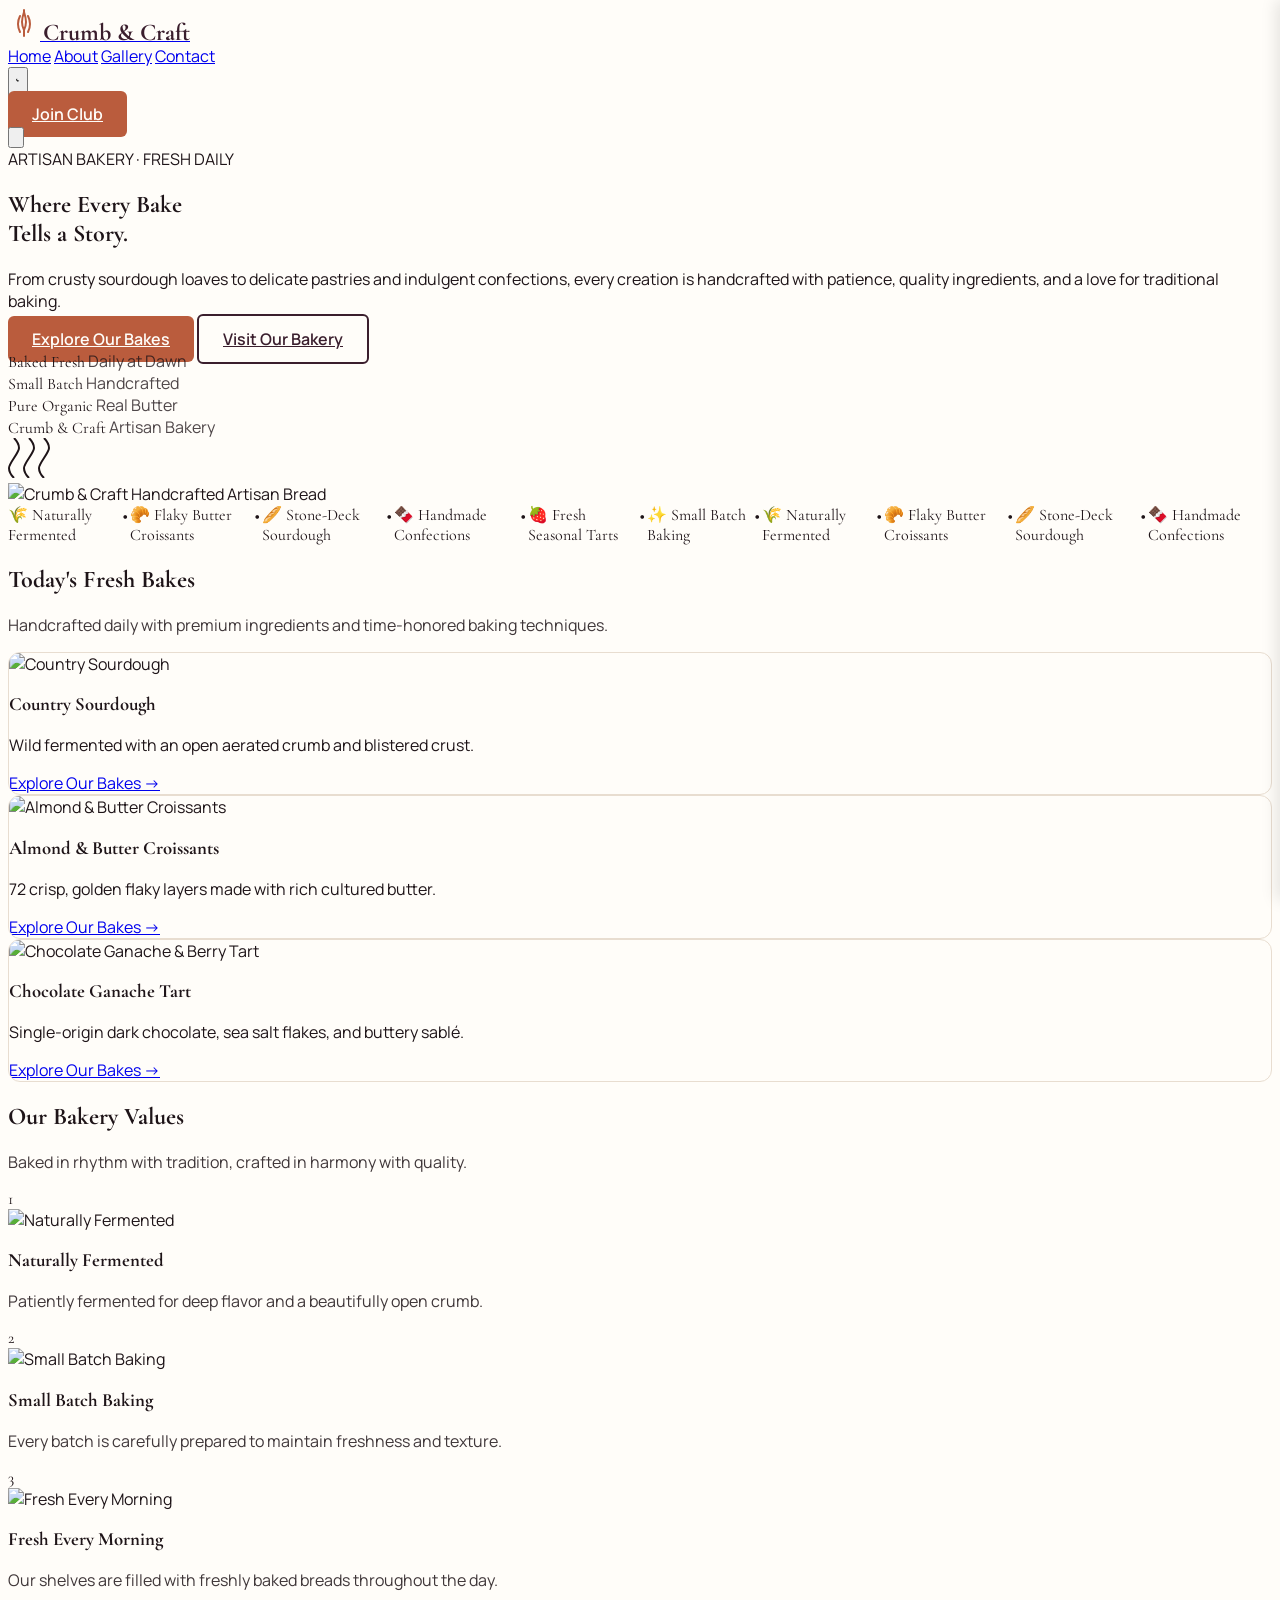
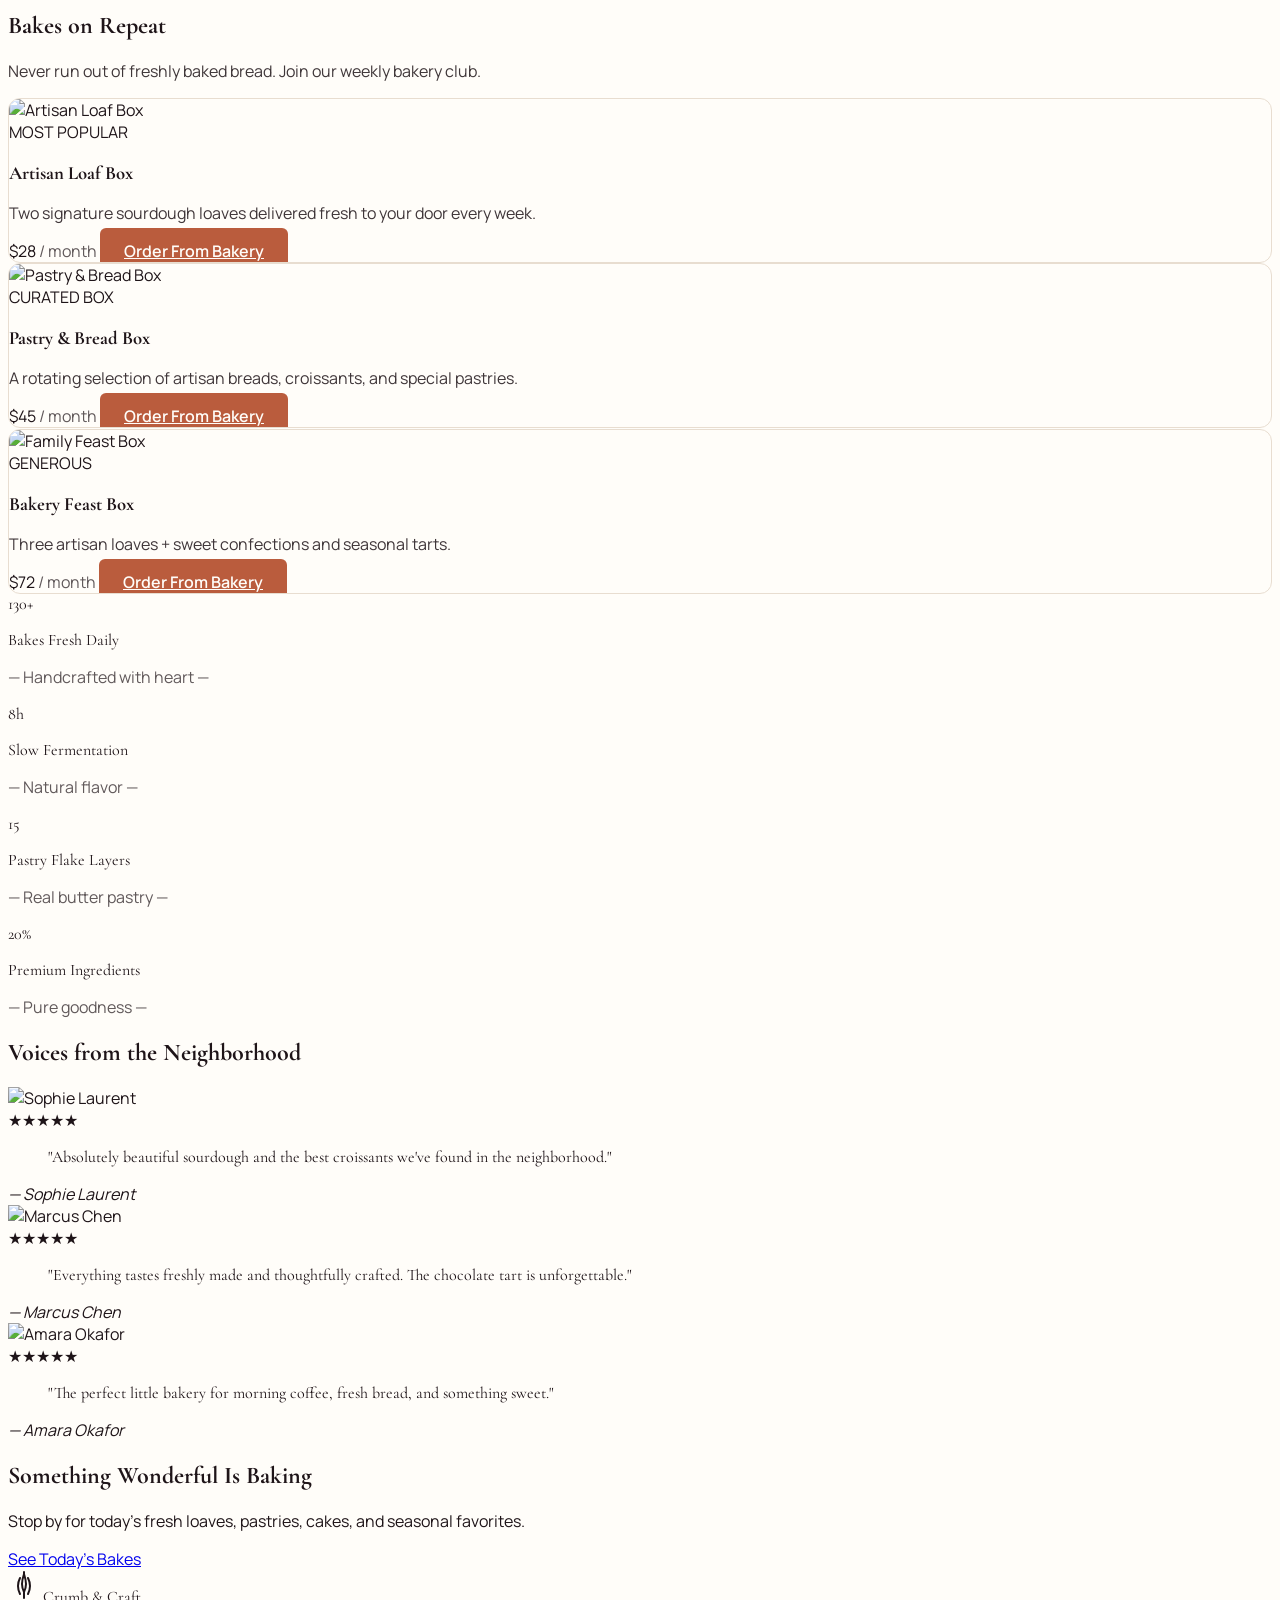
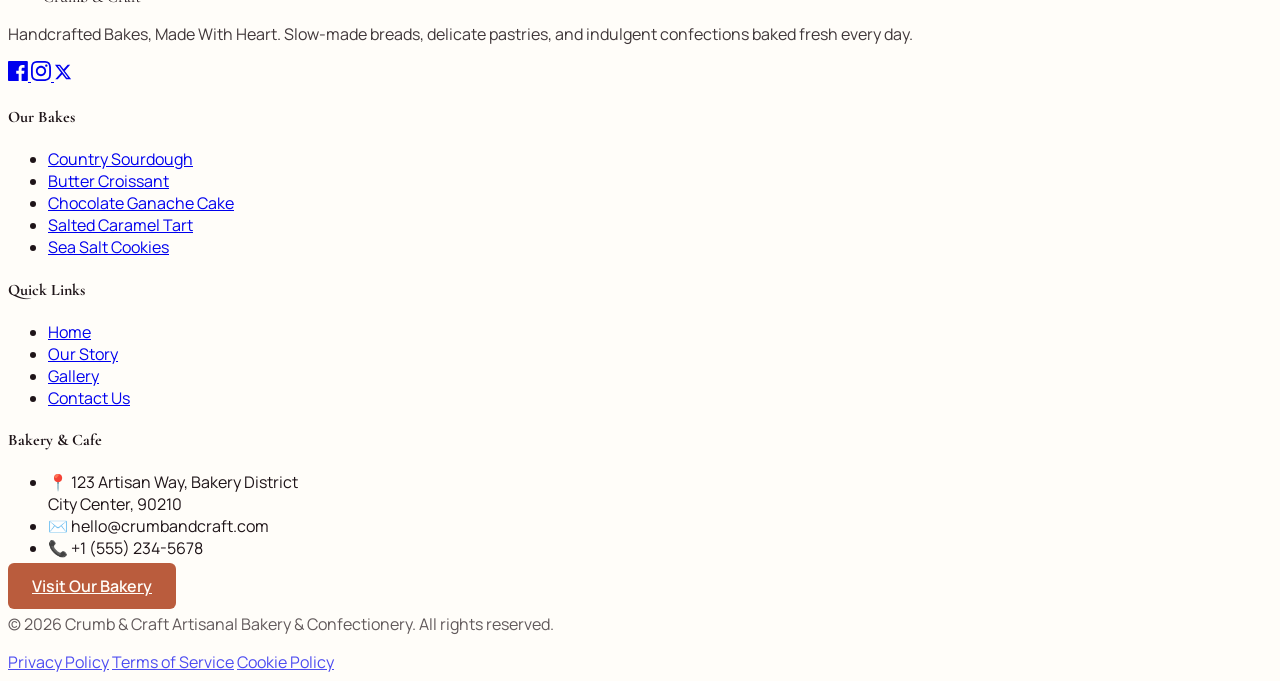
==== index.html @ 5e6619f3 "Initial commit: Crumb & Craft Artisanal Bakery website" ====
<!DOCTYPE html>
<html lang="en" dir="ltr" data-theme="light">

<head>
    <meta charset="UTF-8">
    <meta name="viewport" content="width=device-width, initial-scale=1.0, shrink-to-fit=no">
    <title>Crumb & Craft | Handcrafted Bakes, Made With Heart</title>
    <link rel="icon" type="image/svg+xml" href="assets/favicon.svg">
    <meta name="description"
        content="Crumb & Craft — Slow-made breads, delicate pastries, and indulgent confections baked fresh every day. Handcrafted with heart.">

    <!-- Tailwind CSS v3 -->
    <script src="https://cdn.tailwindcss.com"></script>
    <script>
        tailwind.config = {
            darkMode: 'class',
            theme: {
                extend: {
                    colors: {
                        primary: '#3A1E2D',
                        secondary: '#FFFDF9',
                        accent: '#BA5C3D',
                        'accent-gold': '#E8B958',
                        bordeaux: '#3A1E2D',
                        vanilla: '#F8F2E8',
                        espresso: '#1E1418',
                        warmwhite: '#FFFDF9',
                        'dark-bg': '#140B10',
                        'dark-surface': '#22131C',
                        'dark-border': '#3D2434',
                    },
                    fontFamily: {
                        playfair: ['Cormorant Garamond', 'serif'],
                        cormorant: ['Cormorant Garamond', 'serif'],
                        dm: ['Manrope', 'sans-serif'],
                        manrope: ['Manrope', 'sans-serif'],
                    },
                }
            }
        }
    </script>

    <!-- Project Styles -->
    <!-- SEO & Schema -->
    <script type="application/ld+json">
    {
      "@context": "https://schema.org",
      "@type": "Bakery",
      "name": "Crumb & Craft Artisanal Bakery & Confectionery",
      "image": "https://images.unsplash.com/photo-1509440159596-0249088772ff?w=1200",
      "@id": "https://crumbandcraft.bake",
      "url": "https://crumbandcraft.bake",
      "telephone": "+1 555 234 5678",
      "address": {
        "@type": "PostalAddress",
        "streetAddress": "123 Artisan Way",
        "addressLocality": "Bakery District",
        "postalCode": "90210",
        "addressCountry": "US"
      },
      "openingHoursSpecification": {
        "@type": "OpeningHoursSpecification",
        "dayOfWeek": [
          "Monday",
          "Tuesday",
          "Wednesday",
          "Thursday",
          "Friday",
          "Saturday",
          "Sunday"
        ],
        "opens": "06:30",
        "closes": "17:00"
      }
    }
    </script>
    <link rel="stylesheet" href="assets/css/style.css">
    <link rel="stylesheet" href="assets/css/dark-mode.css">

    <style type="text/tailwindcss">
        @layer utilities {
            .text-balance { text-wrap: balance; }
        }
    </style>
</head>

<body class="bg-secondary text-primary transition-colors duration-300">
    <div class="linen-texture fixed inset-0 z-[-1] opacity-10"></div>

    <!-- Header -->
    <header
        class="sticky top-0 z-[100] bg-secondary/80 dark:bg-dark-bg/80 backdrop-blur-md border-b border-border-light dark:border-dark-border h-[64px] md:h-[72px] flex items-center px-4 md:px-8">
        <div class="container mx-auto flex items-center justify-between w-full">
            <!-- Logo -->
            <a href="index.html" class="flex items-center gap-2">
                <svg width="32" height="32" viewBox="0 0 32 32" fill="none" xmlns="http://www.w3.org/2000/svg"
                    class="text-accent">
                    <path
                        d="M16 4C16 4 14 10 14 14C14 18 16 22 16 22M16 4C16 4 18 10 18 14C18 18 16 22 16 22M16 4V2M16 22V28M12 8C12 8 10 12 10 16C10 20 12 24 12 24M20 8C20 8 22 12 22 16C22 20 20 24 20 24"
                        stroke="currentColor" stroke-width="2" stroke-linecap="round" />
                </svg>
                <span class="font-playfair text-xl md:text-2xl font-bold">Crumb & Craft</span>
            </a>

            <!-- Desktop Nav -->
            <nav class="hidden xl:flex items-center gap-6">
                <a href="index.html" class="nav-link-underline font-medium text-accent">Home</a>
                <a href="about.html"
                    class="nav-link-underline font-medium hover:text-accent transition-colors">About</a>
                <a href="gallery.html"
                    class="nav-link-underline font-medium hover:text-accent transition-colors">Gallery</a>
                <a href="contact.html"
                    class="nav-link-underline font-medium hover:text-accent transition-colors">Contact</a>
            </nav>

            <!-- Actions -->
            <div class="flex items-center gap-3 md:gap-4">
                <button id="theme-toggle"
                    class="p-2 bg-transparent hover:bg-black/5 dark:hover:bg-white/5 rounded-full transition-colors theme-toggle"
                    aria-label="Toggle Theme">
                    <svg id="theme-moon" class="w-6 h-6 hidden dark:block text-accent-gold" fill="currentColor"
                        viewBox="0 0 20 20">
                        <path d="M17.293 13.293A8 8 0 016.707 2.707a8.001 8.001 0 1010.586 10.586z"></path>
                    </svg>
                    <svg id="theme-sun" class="w-6 h-6 block dark:hidden text-accent-gold" fill="currentColor"
                        viewBox="0 0 20 20">
                        <path
                            d="M10 2a1 1 0 011 1v1a1 1 0 11-2 0V3a1 1 0 011-1zm4 8a4 4 0 11-8 0 4 4 0 018 0zm-.464 4.95l.707.707a1 1 0 001.414-1.414l-.707-.707a1 1 0 00-1.414 1.414zm2.12-10.607a1 1 0 010 1.414l-.707.707a1 1 0 01-1.414-1.414l.707-.707a1 1 0 011.414 0zM17 11a1 1 0 100-2h-1a1 1 0 100 2h1zm-7 4a1 1 0 011 1v1a1 1 0 11-2 0v-1a1 1 0 011-1zM5.05 6.464A1 1 0 106.464 5.05l-.707-.707a1 1 0 00-1.414 1.414l.707.707zm1.414 8.486l-.707.707a1 1 0 01-1.414-1.414l.707-.707a1 1 0 011.414 1.414zM4 11a1 1 0 100-2H3a1 1 0 000 2h1z"
                            fill-rule="evenodd" clip-rule="evenodd"></path>
                    </svg>
                </button>

                <div class="hidden xl:flex items-center gap-3">
                    <a href="contact.html" class="btn-primary py-2 px-4 text-sm">Join Club</a>
                </div>

                <!-- Hamburger -->
                <button id="hamburger-btn"
                    class="xl:hidden p-2 flex items-center justify-center w-[40px] h-[40px] relative transition-colors"
                    aria-label="Menu" aria-expanded="false">
                    <span class="navbar-toggler-icon pointer-events-none">
                        <svg class="w-6 h-6" fill="none" stroke="currentColor" viewBox="0 0 24 24"
                            xmlns="http://www.w3.org/2000/svg">
                            <path stroke-linecap="round" stroke-linejoin="round" stroke-width="2"
                                d="M4 6h16M4 12h16M4 18h16"></path>
                        </svg>
                    </span>
                </button>
            </div>
        </div>
    </header>

    <!-- Mobile Sidebar -->
    <div id="sidebar-overlay" class="sidebar-overlay bg-black/60 backdrop-blur-sm"></div>
    <aside id="sidebar-nav" class="sidebar-nav flex flex-col pt-6 px-6" role="dialog" aria-modal="true"
        aria-label="Navigation Menu">
        <div class="flex items-center justify-between mb-8">
            <span class="font-playfair text-xl font-bold">Menu</span>
            <div class="flex items-center gap-2">
                <button
                    class="p-2 bg-transparent hover:bg-black/5 dark:hover:bg-white/5 rounded-full transition-colors theme-toggle"
                    aria-label="Toggle Theme">
                    <svg class="w-6 h-6 hidden dark:block text-accent-gold" fill="currentColor" viewBox="0 0 20 20">
                        <path d="M17.293 13.293A8 8 0 016.707 2.707a8.001 8.001 0 1010.586 10.586z"></path>
                    </svg>
                    <svg class="w-6 h-6 block dark:hidden text-accent-gold" fill="currentColor" viewBox="0 0 20 20">
                        <path
                            d="M10 2a1 1 0 011 1v1a1 1 0 11-2 0V3a1 1 0 011-1zm4 8a4 4 0 11-8 0 4 4 0 018 0zm-.464 4.95l.707.707a1 1 0 001.414-1.414l-.707-.707a1 1 0 00-1.414 1.414zm2.12-10.607a1 1 0 010 1.414l-.707.707a1 1 0 01-1.414-1.414l.707-.707a1 1 0 011.414 0zM17 11a1 1 0 100-2h-1a1 1 0 100 2h1zm-7 4a1 1 0 011 1v1a1 1 0 11-2 0v-1a1 1 0 011-1zM5.05 6.464A1 1 0 106.464 5.05l-.707-.707a1 1 0 00-1.414 1.414l.707.707zm1.414 8.486l-.707.707a1 1 0 01-1.414-1.414l.707-.707a1 1 0 011.414 1.414zM4 11a1 1 0 100-2H3a1 1 0 000 2h1z"
                            fill-rule="evenodd" clip-rule="evenodd"></path>
                    </svg>
                </button>
                <button id="sidebar-close" class="p-2 hover:bg-black/5 rounded-full dark:text-white"
                    aria-label="Close Menu">
                    <svg class="w-6 h-6" fill="none" stroke="currentColor" viewBox="0 0 24 24">
                        <path stroke-linecap="round" stroke-linejoin="round" stroke-width="2" d="M6 18L18 6M6 6l12 12">
                        </path>
                    </svg>
                </button>
            </div>
        </div>
        <nav class="flex flex-col gap-4 text-lg font-medium">
            <a href="index.html" class="py-3 border-b border-border-light dark:border-dark-border text-accent">Home</a>
            <a href="about.html" class="py-3 border-b border-border-light dark:border-dark-border">About</a>
            <a href="gallery.html" class="py-3 border-b border-border-light dark:border-dark-border">Gallery</a>
            <a href="contact.html" class="py-3 border-b border-border-light dark:border-dark-border">Contact</a>
            <div class="mt-6 flex flex-col gap-4">
                <a href="contact.html" class="btn-primary text-center">Join Club</a>
            </div>
        </nav>
        <div class="mt-auto pb-8 flex justify-center gap-6 opacity-60">
            <span class="w-6 h-6">FB</span>
            <span class="w-6 h-6">IG</span>
            <span class="w-6 h-6">TW</span>
        </div>
    </aside>

    <main>
        <!-- Hero Section -->
        <section
            class="min-h-[calc(100vh-72px)] flex items-center pt-6 pb-12 md:pt-10 md:pb-20 px-6 md:px-12 overflow-hidden bg-secondary dark:bg-dark-bg relative">
            <div class="container mx-auto grid grid-cols-1 xl:grid-cols-2 gap-12 items-center">
                <!-- Hero Content -->
                <div class="animate-heroReveal">
                    <div
                        class="inline-flex items-center gap-2 px-3 py-1 rounded-full bg-accent/10 text-accent font-semibold text-sm mb-6">
                        <span class="relative flex h-2 w-2">
                            <span
                                class="animate-ping absolute inline-flex h-full w-full rounded-full bg-accent opacity-75"></span>
                            <span class="relative inline-flex rounded-full h-2 w-2 bg-accent"></span>
                        </span>
                        ARTISAN BAKERY · FRESH DAILY
                    </div>
                    <h1 class="font-playfair text-5xl md:text-7xl lg:text-8xl font-bold leading-tight mb-6">
                        <span class="animate-doughRise" style="animation-delay: 0.2s;">
                            <span>Where</span>
                        </span>
                        <span class="animate-doughRise" style="animation-delay: 0.4s;">
                            <span>Every</span>
                        </span>
                        <span class="animate-doughRise" style="animation-delay: 0.5s;">
                            <span>Bake</span>
                        </span>
                        <br>
                        <span class="animate-doughRise" style="animation-delay: 0.6s;">
                            <span class="text-accent italic glow-warmth">Tells</span>
                        </span>
                        <span class="animate-doughRise" style="animation-delay: 0.7s;">
                            <span class="text-accent italic glow-warmth">a</span>
                        </span>
                        <span class="animate-doughRise" style="animation-delay: 0.8s;">
                            <span class="text-accent italic glow-warmth">Story.</span>
                        </span>
                    </h1>
                    <p class="text-lg md:text-xl max-w-lg mb-10 opacity-80 leading-relaxed text-balance">
                        From crusty sourdough loaves to delicate pastries and indulgent confections, every creation is handcrafted with patience, quality ingredients, and a love for traditional baking.
                    </p>
                    <div class="flex flex-col sm:flex-row gap-4">
                        <a href="gallery.html"
                            class="btn-primary text-lg px-8 py-4 text-white hover:text-white">Explore Our Bakes</a>
                        <a href="contact.html" class="btn-secondary text-lg px-8 py-4">Visit Our Bakery</a>
                    </div>
                    <!-- Trust Badges -->
                    <div
                        class="grid grid-cols-2 sm:grid-cols-4 gap-y-8 gap-x-4 mt-12 pt-8 border-t border-border-light dark:border-dark-border">
                        <div class="flex flex-col text-center sm:text-left">
                            <span class="font-playfair text-xl font-bold">Baked Fresh</span>
                            <span class="text-[10px] sm:text-xs opacity-60 uppercase font-bold tracking-widest">Daily at Dawn</span>
                        </div>
                        <div class="flex flex-col text-center sm:text-left">
                            <span class="font-playfair text-xl font-bold">Small Batch</span>
                            <span class="text-[10px] sm:text-xs opacity-60 uppercase font-bold tracking-widest">Handcrafted</span>
                        </div>
                        <div class="flex flex-col text-center sm:text-left">
                            <span class="font-playfair text-xl font-bold">Pure Organic</span>
                            <span class="text-[10px] sm:text-xs opacity-60 uppercase font-bold tracking-widest">Real Butter</span>
                        </div>
                        <div class="flex flex-col text-center sm:text-left">
                            <span class="font-playfair text-xl font-bold">Crumb & Craft</span>
                            <span class="text-[10px] sm:text-xs opacity-60 uppercase font-bold tracking-widest">Artisan Bakery</span>
                        </div>
                    </div>
                </div>

                <!-- Hero Visual -->
                <div class="relative flex justify-center xl:justify-end animate-heroReveal"
                    style="animation-delay: 0.3s;">
                    <div class="absolute inset-0 bg-accent/10 blur-[100px] rounded-full scale-75 animate-pulse"></div>
                    <div class="relative z-10 w-full max-w-[500px] animate-breadRise">
                        <!-- Steam Animation -->
                        <div class="absolute -top-12 left-1/2 -translate-x-1/2 flex gap-4 text-accent">
                            <svg class="animate-steamRise opacity-0" width="12" height="40"
                                style="animation-delay: 0s;">
                                <path d="M6 40C6 40 1 35 1 30C1 25 11 15 11 10C11 5 6 0 6 0" stroke="currentColor"
                                    stroke-width="2" fill="none" />
                            </svg>
                            <svg class="animate-steamRise opacity-0" width="12" height="40"
                                style="animation-delay: 1.2s;">
                                <path d="M6 40C6 40 1 35 1 30C1 25 11 15 11 10C11 5 6 0 6 0" stroke="currentColor"
                                    stroke-width="2" fill="none" />
                            </svg>
                            <svg class="animate-steamRise opacity-0" width="12" height="40"
                                style="animation-delay: 2.4s;">
                                <path d="M6 40C6 40 1 35 1 30C1 25 11 15 11 10C11 5 6 0 6 0" stroke="currentColor"
                                    stroke-width="2" fill="none" />
                            </svg>
                        </div>
                        <img src="https://images.unsplash.com/photo-1509440159596-0249088772ff?w=800&q=80"
                            alt="Crumb & Craft Handcrafted Artisan Bread"
                            class="rounded-2xl shadow-2xl w-full h-[500px] object-cover border-8 border-white dark:border-dark-surface">
                        <!-- Flour Particles -->
                        <div class="absolute inset-0 pointer-events-none overflow-hidden">
                            <div class="animate-flourDust absolute top-10 left-10 w-1 h-1 bg-white rounded-full"></div>
                            <div class="animate-flourDust absolute top-40 right-10 w-1 h-1 bg-white rounded-full"
                                style="animation-delay: 0.5s;"></div>
                            <div class="animate-flourDust absolute bottom-20 left-20 w-1 h-1 bg-white rounded-full"
                                style="animation-delay: 1.2s;"></div>
                            <div class="animate-flourDust absolute top-1/2 left-1/2 w-1 h-1 bg-white rounded-full"
                                style="animation-delay: 2s;"></div>
                        </div>
                    </div>
                </div>
            </div>
        </section>

        <!-- Section 1 — FRESHNESS BAR -->
        <section class="bg-primary py-8 overflow-hidden relative">
            <div class="animate-marquee whitespace-nowrap flex items-center gap-12">
                <span class="text-secondary text-2xl font-playfair font-bold flex items-center gap-3 italic">🌾
                    Naturally Fermented</span>
                <span class="text-secondary/40 text-2xl">•</span>
                <span class="text-secondary text-2xl font-playfair font-bold flex items-center gap-3 italic">🥐
                    Flaky Butter Croissants</span>
                <span class="text-secondary/40 text-2xl">•</span>
                <span class="text-secondary text-2xl font-playfair font-bold flex items-center gap-3 italic">🥖
                    Stone-Deck Sourdough</span>
                <span class="text-secondary/40 text-2xl">•</span>
                <span class="text-secondary text-2xl font-playfair font-bold flex items-center gap-3 italic">🍫
                    Handmade Confections</span>
                <span class="text-secondary/40 text-2xl">•</span>
                <span class="text-secondary text-2xl font-playfair font-bold flex items-center gap-3 italic">🍓
                    Fresh Seasonal Tarts</span>
                <span class="text-secondary/40 text-2xl">•</span>
                <span class="text-secondary text-2xl font-playfair font-bold flex items-center gap-3 italic">✨
                    Small Batch Baking</span>
                <!-- Repeat for seamless loop -->
                <span class="text-secondary/40 text-2xl">•</span>
                <span class="text-secondary text-2xl font-playfair font-bold flex items-center gap-3 italic">🌾
                    Naturally Fermented</span>
                <span class="text-secondary/40 text-2xl">•</span>
                <span class="text-secondary text-2xl font-playfair font-bold flex items-center gap-3 italic">🥐
                    Flaky Butter Croissants</span>
                <span class="text-secondary/40 text-2xl">•</span>
                <span class="text-secondary text-2xl font-playfair font-bold flex items-center gap-3 italic">🥖
                    Stone-Deck Sourdough</span>
                <span class="text-secondary/40 text-2xl">•</span>
                <span class="text-secondary text-2xl font-playfair font-bold flex items-center gap-3 italic">🍫
                    Handmade Confections</span>
            </div>
        </section>

        <!-- Section 2 — TODAY'S BAKE -->
        <section class="py-24 px-6 md:px-12 bg-secondary dark:bg-dark-bg">
            <div class="container mx-auto">
                <div class="text-center mb-16 scroll-reveal">
                    <h2 class="font-playfair text-4xl md:text-5xl lg:text-6xl font-bold mb-4">Today's <span
                            class="text-accent italic">Fresh Bakes</span></h2>
                    <p class="max-w-2xl mx-auto opacity-70">Handcrafted daily with premium ingredients and time-honored baking techniques.</p>
                </div>

                <div class="grid grid-cols-1 md:grid-cols-2 lg:grid-cols-3 gap-8 items-center justify-center">
                    <!-- Cards with rotation -->
                    <div
                        class="bread-card relative group md:rotate-[-1.5deg] hover:rotate-0 transition-transform duration-500 scroll-reveal">
                        <img src="https://images.unsplash.com/photo-1589367920969-ab8e050bbb04?w=800&q=80"
                            alt="Country Sourdough"
                            class="w-full h-[400px] object-cover group-hover:scale-110 transition-transform duration-700">
                        <div class="absolute inset-0 bg-gradient-to-t from-primary/90 via-primary/20 to-transparent">
                        </div>
                        <div class="absolute bottom-0 left-0 p-8 w-full">
                            <h3 class="font-playfair text-3xl text-white font-bold mb-2">Country Sourdough</h3>
                            <p class="text-white/80 mb-4 text-sm">Wild fermented with an open aerated crumb and blistered crust.</p>
                            <a href="gallery.html"
                                class="inline-flex items-center gap-2 text-accent font-bold group">Explore Our Bakes
                                <span class="group-hover:translate-x-2 transition-transform">→</span></a>
                        </div>
                    </div>

                    <div class="bread-card relative group rotate-0 transition-transform duration-500 scroll-reveal"
                        style="transition-delay: 0.1s;">
                        <img src="https://images.unsplash.com/photo-1555507036-ab1f4038808a?w=800&q=80"
                            alt="Almond & Butter Croissants"
                            class="w-full h-[400px] object-cover group-hover:scale-110 transition-transform duration-700">
                        <div class="absolute inset-0 bg-gradient-to-t from-primary/90 via-primary/20 to-transparent">
                        </div>
                        <div class="absolute bottom-0 left-0 p-8 w-full">
                            <h3 class="font-playfair text-3xl text-white font-bold mb-2">Almond & Butter Croissants</h3>
                            <p class="text-white/80 mb-4 text-sm">72 crisp, golden flaky layers made with rich cultured butter.
                            </p>
                            <a href="gallery.html"
                                class="inline-flex items-center gap-2 text-accent font-bold group">Explore Our Bakes
                                <span class="group-hover:translate-x-2 transition-transform">→</span></a>
                        </div>
                    </div>

                    <div class="bread-card relative group md:rotate-[1.5deg] hover:rotate-0 transition-transform duration-500 scroll-reveal md:col-span-2 lg:col-span-1 md:mx-auto md:max-w-md lg:max-w-none"
                        style="transition-delay: 0.2s;">
                        <img src="https://images.unsplash.com/photo-1587314168485-3236d6710814?w=800&q=80"
                            alt="Chocolate Ganache & Berry Tart"
                            class="w-full h-[400px] object-cover group-hover:scale-110 transition-transform duration-700">
                        <div class="absolute inset-0 bg-gradient-to-t from-primary/90 via-primary/20 to-transparent">
                        </div>
                        <div class="absolute bottom-0 left-0 p-8 w-full">
                            <h3 class="font-playfair text-3xl text-white font-bold mb-2">Chocolate Ganache Tart</h3>
                            <p class="text-white/80 mb-4 text-sm">Single-origin dark chocolate, sea salt flakes, and buttery sablé.
                            </p>
                            <a href="gallery.html"
                                class="inline-flex items-center gap-2 text-accent font-bold group">Explore Our Bakes
                                <span class="group-hover:translate-x-2 transition-transform">→</span></a>
                        </div>
                    </div>
                </div>
            </div>
        </section>

        <!-- Section 3 — HOW ORDERING WORKS -->
        <section class="py-24 px-6 md:px-12 bg-secondary/50 dark:bg-dark-surface/30 relative">
            <div class="container mx-auto">
                <div class="text-center mb-20 scroll-reveal">
                    <h2 class="font-playfair text-4xl md:text-5xl font-bold mb-4">Our Bakery Values</h2>
                    <p class="max-w-2xl mx-auto opacity-70 italic">Baked in rhythm with tradition, crafted in harmony with quality.</p>
                </div>

                <div
                    class="relative flex flex-col lg:flex-row justify-between items-center gap-12 lg:gap-8 max-w-5xl mx-auto">
                    <!-- Connecting Line -->
                    <div
                        class="hidden lg:block absolute top-[40px] left-[15%] w-[70%] h-0.5 animate-line-flow opacity-30 z-0">
                    </div>

                    <!-- Steps -->
                    <div class="step-card relative z-10 flex flex-col items-center text-center scroll-reveal group">
                        <div
                            class="step-number w-16 h-16 rounded-full bg-accent text-white flex items-center justify-center font-playfair text-2xl font-bold mb-8 shadow-xl shadow-accent/20">
                            1</div>
                        <div class="relative mb-6">
                            <img src="https://images.unsplash.com/photo-1549931319-a545dcf3bc73?w=400&q=80"
                                alt="Naturally Fermented"
                                class="w-48 h-48 object-cover rounded-full border-4 border-white dark:border-dark-bg shadow-lg">
                        </div>
                        <h3 class="font-playfair text-2xl font-bold mb-2">Naturally Fermented</h3>
                        <p class="text-sm opacity-70">Patiently fermented for deep flavor and a beautifully open crumb.</p>
                    </div>

                    <div class="step-card relative z-10 flex flex-col items-center text-center scroll-reveal group"
                        style="transition-delay: 0.2s;">
                        <div
                            class="step-number w-16 h-16 rounded-full bg-accent text-white flex items-center justify-center font-playfair text-2xl font-bold mb-8 shadow-xl shadow-accent/20">
                            2</div>
                        <div class="relative mb-6">
                            <img src="https://images.unsplash.com/photo-1556910103-1c02745aae4d?w=800&q=80"
                                alt="Small Batch Baking"
                                class="w-48 h-48 object-cover rounded-full border-4 border-white dark:border-dark-bg shadow-lg">
                        </div>
                        <h3 class="font-playfair text-2xl font-bold mb-2">Small Batch Baking</h3>
                        <p class="text-sm opacity-70">Every batch is carefully prepared to maintain freshness and texture.</p>
                    </div>

                    <div class="step-card relative z-10 flex flex-col items-center text-center scroll-reveal group"
                        style="transition-delay: 0.4s;">
                        <div
                            class="step-number w-16 h-16 rounded-full bg-accent text-white flex items-center justify-center font-playfair text-2xl font-bold mb-8 shadow-xl shadow-accent/20">
                            3</div>
                        <div class="relative mb-6">
                            <img src="https://images.unsplash.com/photo-1509440159596-0249088772ff?w=800&q=80"
                                alt="Fresh Every Morning"
                                class="w-48 h-48 object-cover rounded-full border-4 border-white dark:border-dark-bg shadow-lg">
                        </div>
                        <h3 class="font-playfair text-2xl font-bold mb-2">Fresh Every Morning</h3>
                        <p class="text-sm opacity-70">Our shelves are filled with freshly baked breads throughout the day.</p>
                    </div>
                </div>
            </div>
        </section>

        <!-- Section 4 — BAKERY SELECTIONS & BOXES -->
        <section class="py-24 px-6 md:px-12 bg-secondary dark:bg-dark-bg">
            <div class="container mx-auto">
                <div class="text-center mb-16 scroll-reveal">
                    <h2 class="font-playfair text-4xl md:text-5xl font-bold mb-4">Bakes on <span
                            class="text-accent italic">Repeat</span></h2>
                    <p class="max-w-2xl mx-auto opacity-70">Never run out of freshly baked bread. Join our weekly bakery club.</p>
                </div>

                <div class="grid grid-cols-1 md:grid-cols-2 lg:grid-cols-3 gap-8">
                    <div class="bread-card p-4 flex flex-col animate-card-rise bg-secondary dark:bg-dark-surface rounded-xl border border-border-light dark:border-dark-border"
                        style="animation-delay: 0.1s;">
                        <img src="https://images.unsplash.com/photo-1517686469429-8bdb88b9f907?w=800&q=80"
                            alt="Artisan Loaf Box" class="w-full h-56 object-cover rounded-xl mb-6 shadow-inner">
                        <div class="px-4 pb-4 flex flex-col grow">
                            <span class="text-xs font-bold uppercase tracking-widest text-accent-gold mb-2">MOST
                                POPULAR</span>
                            <h3 class="font-playfair text-3xl font-bold mb-2">Artisan Loaf Box</h3>
                            <p class="text-sm opacity-70 mb-6">Two signature sourdough loaves delivered fresh to your door every week.</p>
                            <div class="mt-auto">
                                <span class="text-3xl font-bold text-accent">$28</span> <span
                                    class="text-sm opacity-50">/ month</span>
                                <a href="contact.html"
                                    class="btn-primary w-full mt-6 block text-center text-white hover:text-white">Order From Bakery</a>
                            </div>
                        </div>
                    </div>

                    <div class="bread-card p-4 flex flex-col animate-card-rise bg-secondary dark:bg-dark-surface rounded-xl border border-border-light dark:border-dark-border"
                        style="animation-delay: 0.2s;">
                        <img src="https://images.unsplash.com/photo-1555507036-ab1f4038808a?w=800&q=80"
                            alt="Pastry & Bread Box" class="w-full h-56 object-cover rounded-xl mb-6 shadow-inner">
                        <div class="px-4 pb-4 flex flex-col grow">
                            <span class="text-xs font-bold uppercase tracking-widest text-accent-gold mb-2">CURATED
                                BOX</span>
                            <h3 class="font-playfair text-3xl font-bold mb-2">Pastry & Bread Box</h3>
                            <p class="text-sm opacity-70 mb-6">A rotating selection of artisan breads, croissants, and special pastries.</p>
                            <div class="mt-auto">
                                <span class="text-3xl font-bold text-accent">$45</span> <span
                                    class="text-sm opacity-50">/ month</span>
                                <a href="contact.html"
                                    class="btn-primary w-full mt-6 block text-center text-white hover:text-white">Order From Bakery</a>
                            </div>
                        </div>
                    </div>

                    <div class="bread-card p-4 flex flex-col animate-card-rise bg-secondary dark:bg-dark-surface rounded-xl border border-border-light dark:border-dark-border md:col-span-2 lg:col-span-1 md:mx-auto md:max-w-md lg:max-w-none"
                        style="animation-delay: 0.3s;">
                        <img src="https://images.unsplash.com/photo-1597072689227-8882273e8f6a?w=800&q=80"
                            alt="Family Feast Box" class="w-full h-56 object-cover rounded-xl mb-6 shadow-inner">
                        <div class="px-4 pb-4 flex flex-col grow">
                            <span
                                class="text-xs font-bold uppercase tracking-widest text-accent-gold mb-2">GENEROUS</span>
                            <h3 class="font-playfair text-3xl font-bold mb-2">Bakery Feast Box</h3>
                            <p class="text-sm opacity-70 mb-6">Three artisan loaves + sweet confections and seasonal tarts.</p>
                            <div class="mt-auto">
                                <span class="text-3xl font-bold text-accent">$72</span> <span
                                    class="text-sm opacity-50">/ month</span>
                                <a href="contact.html"
                                    class="btn-primary w-full mt-6 block text-center text-white hover:text-white">Order From Bakery</a>
                            </div>
                        </div>
                    </div>
                </div>
            </div>
        </section>

        <!-- Section 5 — BAKERY STATS -->
        <section class="py-24 px-6 md:px-12 bg-vanilla dark:bg-dark-surface/10 relative overflow-hidden">
            <div class="linen-texture absolute inset-0 opacity-20"></div>
            <div class="container mx-auto relative z-10">
                <div class="grid grid-cols-2 lg:grid-cols-4 gap-12 text-center">
                    <div class="scroll-reveal">
                        <div class="text-5xl md:text-6xl font-playfair font-bold text-accent mb-2"><span
                                class="count-up" data-target="650">0</span>+</div>
                        <p class="font-playfair text-xl font-bold">Bakes Fresh Daily</p>
                        <p class="text-xs uppercase tracking-tighter opacity-50 mt-2 font-mono italic">— Handcrafted with heart —</p>
                    </div>
                    <div class="scroll-reveal" style="transition-delay: 0.1s;">
                        <div class="text-5xl md:text-6xl font-playfair font-bold text-accent mb-2"><span
                                class="count-up" data-target="36">0</span>h</div>
                        <p class="font-playfair text-xl font-bold">Slow Fermentation</p>
                        <p class="text-xs uppercase tracking-tighter opacity-50 mt-2 font-mono italic">— Natural flavor —
                        </p>
                    </div>
                    <div class="scroll-reveal" style="transition-delay: 0.2s;">
                        <div class="text-5xl md:text-6xl font-playfair font-bold text-accent mb-2"><span
                                class="count-up" data-target="72">0</span></div>
                        <p class="font-playfair text-xl font-bold">Pastry Flake Layers</p>
                        <p class="text-xs uppercase tracking-tighter opacity-50 mt-2 font-mono italic">— Real butter pastry —</p>
                    </div>
                    <div class="scroll-reveal" style="transition-delay: 0.3s;">
                        <div class="text-5xl md:text-6xl font-playfair font-bold text-accent mb-2"><span
                                class="count-up" data-target="100">0</span>%</div>
                        <p class="font-playfair text-xl font-bold">Premium Ingredients</p>
                        <p class="text-xs uppercase tracking-tighter opacity-50 mt-2 font-mono italic">— Pure goodness —
                        </p>
                    </div>
                </div>
            </div>
        </section>

        <!-- Section 6 — TESTIMONIALS + PRE-ORDER CTA -->
        <section class="relative bg-secondary dark:bg-dark-bg">
            <!-- Testimonials Half -->
            <div class="py-24 px-6 md:px-12">
                <div class="container mx-auto text-center">
                    <div class="mb-12 scroll-reveal">
                        <h2 class="font-playfair text-4xl font-bold mb-4">Voices from the <span
                                class="text-accent italic">Neighborhood</span></h2>
                    </div>
                    <div id="testimonial-container" class="max-w-4xl mx-auto relative h-[300px] overflow-hidden">
                        <div
                            class="testimonial-slide active absolute inset-0 flex flex-col items-center justify-center opacity-0 scale-95 transition-all duration-700">
                            <img src="https://images.unsplash.com/photo-1438761681033-6461ffad8d80?w=100&q=80"
                                alt="Sophie Laurent" class="w-16 h-16 rounded-full grayscale mb-6">
                            <div class="flex gap-1 mb-4 text-accent-gold">★★★★★</div>
                            <blockquote class="text-2xl md:text-3xl font-playfair italic mb-6">"Absolutely beautiful sourdough and the best croissants we've found in the neighborhood."</blockquote>
                            <cite class="not-italic font-bold text-lg">— Sophie Laurent</cite>
                        </div>
                        <div
                            class="testimonial-slide absolute inset-0 flex flex-col items-center justify-center opacity-0 scale-95 transition-all duration-700">
                            <img src="https://images.unsplash.com/photo-1472099645785-5658abf4ff4e?w=100&q=80"
                                alt="Marcus Chen" class="w-16 h-16 rounded-full grayscale mb-6">
                            <div class="flex gap-1 mb-4 text-accent-gold">★★★★★</div>
                            <blockquote class="text-2xl md:text-3xl font-playfair italic mb-6">"Everything tastes freshly made and thoughtfully crafted. The chocolate tart is unforgettable."</blockquote>
                            <cite class="not-italic font-bold text-lg">— Marcus Chen</cite>
                        </div>
                        <div
                            class="testimonial-slide absolute inset-0 flex flex-col items-center justify-center opacity-0 scale-95 transition-all duration-700">
                            <img src="https://images.unsplash.com/photo-1544005313-94ddf0286df2?w=100&q=80" alt="Amara Okafor"
                                class="w-16 h-16 rounded-full grayscale mb-6">
                            <div class="flex gap-1 mb-4 text-accent-gold">★★★★★</div>
                            <blockquote class="text-2xl md:text-3xl font-playfair italic mb-6">"The perfect little bakery for morning coffee, fresh bread, and something sweet."</blockquote>
                            <cite class="not-italic font-bold text-lg">— Amara Okafor</cite>
                        </div>
                    </div>
                </div>
            </div>

            <!-- Dark CTA Split -->
            <div class="bg-accent py-20 px-6 md:px-12 relative">
                <div class="absolute inset-0 bg-primary/20"></div>
                <!-- Diagonal Divider -->
                <div class="absolute -top-12 left-0 w-full h-24 bg-accent origin-bottom-left rotate-[-2deg] z-0"></div>

                <div class="container mx-auto text-center relative z-10 scroll-reveal">
                    <h2 class="font-playfair text-4xl md:text-6xl text-white font-bold mb-6">Something Wonderful Is Baking</h2>
                    <p class="text-white/90 text-lg mb-10 max-w-2xl mx-auto">Stop by for today's fresh loaves, pastries, cakes, and seasonal favorites.</p>
                    <a href="gallery.html"
                        class="bg-white text-primary font-dm font-bold text-lg px-12 py-5 rounded-md hover:scale-105 transition-transform inline-block shadow-2xl">See Today's Bakes</a>
                </div>
            </div>
        </section>
    </main>

    <!-- Footer -->
    <footer class="bg-primary pt-20 pb-8 px-6 md:px-12 text-[#D4B896]">
        <div class="container mx-auto grid grid-cols-1 md:grid-cols-2 lg:grid-cols-4 gap-12 mb-16">
            <!-- About -->
            <div class="flex flex-col gap-6">
                <div class="flex items-center gap-2">
                    <svg width="32" height="32" viewBox="0 0 32 32" fill="none" class="text-accent">
                        <path
                            d="M16 4C16 4 14 10 14 14C14 18 16 22 16 22M16 4C16 4 18 10 18 14C18 18 16 22 16 22M16 4V2M16 22V28M12 8C12 8 10 12 10 16C10 20 12 24 12 24M20 8C20 8 22 12 22 16C22 20 20 24 20 24"
                            stroke="currentColor" stroke-width="2" stroke-linecap="round" />
                    </svg>
                    <span class="font-playfair text-2xl font-bold text-accent">Crumb & Craft</span>
                </div>
                <p class="text-sm leading-relaxed opacity-70">Handcrafted Bakes, Made With Heart. Slow-made breads, delicate pastries, and indulgent confections baked fresh every day.</p>
                <div class="flex gap-4">
                    <a href="#"
                        class="w-10 h-10 flex items-center justify-center border border-[#D4B896]/30 rounded-full hover:border-accent hover:text-accent transition-all hover:scale-110"
                        aria-label="Facebook">
                        <svg width="20" height="20" fill="currentColor" viewBox="0 0 24 24">
                            <path
                                d="M22.675 0h-21.35c-.732 0-1.325.593-1.325 1.325v21.351c0 .731.593 1.324 1.325 1.324h11.495v-8.74h-2.94v-3.411h2.94v-2.518c0-2.91 1.777-4.496 4.375-4.496 1.244 0 2.315.093 2.627.135v3.044h-1.802c-1.411 0-1.685.67-1.685 1.654v2.181h3.371l-.439 3.411h-2.932v8.74h6.14c.731 0 1.325-.593 1.325-1.324v-21.351c0-.732-.594-1.325-1.325-1.325z" />
                        </svg>
                    </a>
                    <a href="#"
                        class="w-10 h-10 flex items-center justify-center border border-[#D4B896]/30 rounded-full hover:border-accent hover:text-accent transition-all hover:scale-110"
                        aria-label="Instagram">
                        <svg width="20" height="20" fill="currentColor" viewBox="0 0 24 24">
                            <path
                                d="M12 2.163c3.204 0 3.584.012 4.85.07 3.252.148 4.771 1.691 4.919 4.919.058 1.265.069 1.645.069 4.849 0 3.205-.012 3.584-.069 4.849-.149 3.225-1.664 4.771-4.919 4.919-1.266.058-1.644.07-4.85.07-3.204 0-3.584-.012-4.849-.07-3.26-.149-4.771-1.699-4.919-4.92-.058-1.265-.07-1.644-.07-4.849 0-3.204.013-3.583.07-4.849.149-3.227 1.664-4.771 4.919-4.919 1.266-.057 1.645-.069 4.849-.069zm0-2.163c-3.259 0-3.667.014-4.947.072-4.358.2-6.78 2.618-6.98 6.98-.059 1.281-.073 1.689-.073 4.948 0 3.259.014 3.668.072 4.948.2 4.358 2.618 6.78 6.98 6.98 1.281.058 1.689.072 4.948.072 3.259 0 3.668-.014 4.948-.072 4.354-.2 6.782-2.618 6.979-6.98.059-1.28.073-1.689.073-4.948 0-3.259-.014-3.667-.072-4.947-.196-4.354-2.617-6.78-6.979-6.98-1.281-.059-1.69-.073-4.949-.073zm0 5.838c-3.403 0-6.162 2.759-6.162 6.162s2.759 6.163 6.162 6.163 6.162-2.759 6.162-6.163-2.759-6.162-6.162-6.162zm0 10.162c-2.209 0-4-1.79-4-4 0-2.209 1.791-4 4-4s4 1.791 4 4c0 2.21-1.791 4-4 4zm6.406-11.845c-.796 0-1.441.645-1.441 1.44s.645 1.44 1.441 1.44c.795 0 1.439-.645 1.439-1.44s-.644-1.44-1.439-1.44z" />
                        </svg>
                    </a>
                    <a href="#"
                        class="w-10 h-10 flex items-center justify-center border border-[#D4B896]/30 rounded-full hover:border-accent hover:text-accent transition-all hover:scale-110"
                        aria-label="X (Twitter)">
                        <svg width="18" height="18" fill="currentColor" viewBox="0 0 24 24">
                            <path
                                d="M18.244 2.25h3.308l-7.227 8.26 8.502 11.24H16.17l-5.214-6.817L4.99 21.75H1.68l7.73-8.835L1.254 2.25H8.08l4.713 6.231zm-1.161 17.52h1.833L7.084 4.126H5.117z" />
                        </svg>
                    </a>
                </div>
            </div>

            <!-- Menu / Bakes -->
            <div>
                <h4 class="font-playfair text-xl font-bold text-white mb-6">Our Bakes</h4>
                <ul class="flex flex-col gap-3 text-sm">
                    <li><a href="gallery.html" class="hover:text-accent transition-colors italic">Country Sourdough</a></li>
                    <li><a href="gallery.html" class="hover:text-accent transition-colors italic">Butter Croissant</a>
                    </li>
                    <li><a href="gallery.html" class="hover:text-accent transition-colors italic">Chocolate Ganache Cake</a></li>
                    <li><a href="gallery.html" class="hover:text-accent transition-colors italic">Salted Caramel Tart</a></li>
                    <li><a href="gallery.html" class="hover:text-accent transition-colors italic">Sea Salt Cookies</a></li>
                </ul>
            </div>

            <!-- Quick Links -->
            <div>
                <h4 class="font-playfair text-xl font-bold text-white mb-6">Quick Links</h4>
                <ul class="flex flex-col gap-3 text-sm">
                    <li><a href="index.html" class="hover:text-accent transition-colors">Home</a></li>
                    <li><a href="about.html" class="hover:text-accent transition-colors">Our Story</a></li>
                    <li><a href="gallery.html" class="hover:text-accent transition-colors">Gallery</a></li>
                    <li><a href="contact.html" class="hover:text-accent transition-colors">Contact Us</a></li>
                </ul>
            </div>

            <!-- Contact -->
            <div>
                <h4 class="font-playfair text-xl font-bold text-white mb-6">Bakery & Cafe</h4>
                <ul class="flex flex-col gap-4 text-sm">
                    <li class="flex items-start gap-3">
                        <span>📍</span>
                        <span>123 Artisan Way, Bakery District<br>City Center, 90210</span>
                    </li>
                    <li class="flex items-center gap-3">
                        <span>✉️</span>
                        <span>hello@crumbandcraft.com</span>
                    </li>
                    <li class="flex items-center gap-3">
                        <span>📞</span>
                        <span>+1 (555) 234-5678</span>
                    </li>
                </ul>
                <a href="contact.html"
                    class="btn-primary mt-6 inline-block w-full text-center text-sm py-3 text-white hover:text-white">Visit Our Bakery</a>
            </div>
        </div>
        <div
            class="border-t border-[#D4B896]/10 pt-8 flex flex-col md:flex-row justify-between items-center gap-4 text-xs opacity-50">
            <p>&copy; <span id="year"></span> Crumb & Craft Artisanal Bakery & Confectionery. All rights reserved.</p>
            <div class="flex gap-6">
                <a href="#">Privacy Policy</a>
                <a href="#">Terms of Service</a>
                <a href="#">Cookie Policy</a>
            </div>
        </div>
    </footer>

    <!-- Scripts -->
    <script src="assets/js/main.js"></script>
    <script>
        document.getElementById('year').innerText = new Date().getFullYear();
    </script>
</body>

</html>
---- assets/css/style.css ----
@import url('https://fonts.googleapis.com/css2?family=Cormorant+Garamond:ital,wght@0,400;0,500;0,600;0,700;1,400;1,600&family=Manrope:wght@300;400;500;600;700;800&display=swap');

:root {
    --bg-color: #FFFDF9;
    --text-color: #1E1418;
    --primary: #3A1E2D;
    --secondary: #FFFDF9;
    --accent: #BA5C3D;
    --accent-gold: #E8B958;
    --vanilla: #F8F2E8;
    --espresso: #1E1418;
    --warm-white: #FFFDF9;
    --border-light: #E8DDD0;
    --nav-icon-color: #3A1E2D;
    --toggler-filter: invert(0);
}

/* Base Styles */
html,
body {
    max-width: 100%;
    overflow-x: hidden;
    scroll-behavior: smooth;
    font-family: 'Manrope', sans-serif;
    background-color: var(--bg-color);
    color: var(--text-color);
    transition: background-color 0.3s ease, color 0.3s ease;
}

/* Visibility enhancements for light mode grey text */
.opacity-70 { opacity: 0.85 !important; }
.opacity-60 { opacity: 0.78 !important; }
.opacity-50 { opacity: 0.7 !important; }
.text-muted { color: #3A1E2D !important; opacity: 0.85 !important; }
.dark .opacity-70 { opacity: 0.7 !important; }
.dark .opacity-60 { opacity: 0.6 !important; }
.dark .opacity-50 { opacity: 0.5 !important; }
.dark .text-muted { color: #D4B896 !important; opacity: 1 !important; }

@media (min-width: 768px) {
    body {
        padding-top: 0;
    }
}

/* For pages with full-screen heroes starting at the very top */
body:has(section.h-screen:first-child),
body:has(section.h-screen:first-of-type) {
    padding-top: 0;
}

header {
    position: sticky !important;
    top: 0;
    left: 0;
    right: 0;
    z-index: 9999;
    transition: all 0.4s cubic-bezier(0.4, 0, 0.2, 1);
}

header.scrolled {
    background-color: rgba(255, 253, 249, 0.94) !important;
    backdrop-filter: blur(16px);
    box-shadow: 0 4px 30px rgba(58, 30, 45, 0.08);
    height: 60px !important;
}

[data-theme="dark"] header.scrolled {
    background-color: rgba(20, 11, 16, 0.94) !important;
    border-bottom: 1px solid rgba(232, 185, 88, 0.12);
}

header a[href="index.html"] svg,
footer a[href="index.html"] svg {
    width: 32px;
    height: 32px;
    color: var(--accent);
    flex-shrink: 0;
}

header a[href="index.html"] span,
footer a[href="index.html"] span {
    font-family: 'Cormorant Garamond', serif;
    font-size: 1.5rem;
    font-weight: 700;
    line-height: 1;
    color: var(--primary) !important;
}

[data-theme="dark"] header a[href="index.html"] span,
[data-theme="dark"] footer a[href="index.html"] span {
    color: var(--warm-white) !important;
}

@media (min-width: 1024px) and (max-width: 1279.98px) {
    header>.container>nav {
        display: none !important;
    }

    header #hamburger-btn {
        display: flex !important;
    }
}

h1,
h2,
h3,
h4,
h5,
h6,
.font-playfair,
.font-cormorant {
    font-family: 'Cormorant Garamond', serif;
}

/* Global: Remove underline/border-bottom from all headings */
h1, h2, h3, h4, h5, h6 {
    text-decoration: none !important;
    border-bottom: none !important;
}

/* Linen Texture Overlay */
.linen-texture {
    background-image: repeating-linear-gradient(45deg,
            rgba(44, 24, 16, 0.05) 0px,
            rgba(44, 24, 16, 0.05) 1px,
            transparent 1px,
            transparent 4px);
    pointer-events: none;
}

[data-theme="dark"] .linen-texture {
    background-image: repeating-linear-gradient(45deg,
            rgba(245, 230, 211, 0.04) 0px,
            rgba(245, 230, 211, 0.04) 1px,
            transparent 1px,
            transparent 4px);
}

/* 🍞 BREAD ANIMATION SYSTEM — "RISE & WARMTH" */

@keyframes breadRise {

    0%,
    100% {
        transform: translateY(0px) scale(1);
    }

    40% {
        transform: translateY(-12px) scale(1.02);
    }

    70% {
        transform: translateY(-6px) scale(1.01);
    }
}

@keyframes flourDust {
    0% {
        opacity: 0;
        transform: translateY(0) scale(0.8);
    }

    50% {
        opacity: 0.6;
        transform: translateY(-20px) scale(1.1);
    }

    100% {
        opacity: 0;
        transform: translateY(-40px) scale(0.6);
    }
}

@keyframes doughExpand {
    from {
        transform: scale(0.92);
        opacity: 0;
        filter: blur(6px);
    }

    to {
        transform: scale(1);
        opacity: 1;
        filter: blur(0);
    }
}

@keyframes warmGlow {

    0%,
    100% {
        box-shadow: 0 0 0 0 rgba(200, 96, 42, 0);
    }

    50% {
        box-shadow: 0 0 40px 10px rgba(200, 96, 42, 0.18);
    }
}

@keyframes crustReveal {
    from {
        clip-path: inset(0 100% 0 0);
        opacity: 0;
    }

    to {
        clip-path: inset(0 0% 0 0);
        opacity: 1;
    }
}

@keyframes steamRise {
    0% {
        opacity: 0;
        transform: translateY(0) scaleX(1);
    }

    30% {
        opacity: 0.7;
    }

    100% {
        opacity: 0;
        transform: translateY(-30px) scaleX(1.5);
    }
}

@keyframes scrollMarquee {
    from {
        transform: translateX(0);
    }

    to {
        transform: translateX(-50%);
    }
}

@keyframes heroReveal {
    0% {
        opacity: 0;
        filter: blur(10px);
        transform: translateY(35px);
    }

    100% {
        opacity: 1;
        filter: blur(0);
        transform: translateY(0);
    }
}

@keyframes counterUp {
    from {
        opacity: 0;
        transform: translateY(16px);
    }

    to {
        opacity: 1;
        transform: translateY(0);
    }
}

@keyframes splitReveal {
    from {
        clip-path: polygon(0 0, 0 0, 0 100%, 0% 100%);
        opacity: 0;
    }

    to {
        clip-path: polygon(0 0, 100% 0, 100% 100%, 0 100%);
        opacity: 1;
    }
}

@keyframes timerPulse {

    0%,
    100% {
        transform: scale(1);
    }

    50% {
        transform: scale(1.03);
    }
}

@keyframes doughRise {
    0% {
        opacity: 0;
        transform: scaleY(0.3) translateY(40px);
        filter: blur(12px);
        letter-spacing: -0.02em;
    }

    60% {
        transform: scaleY(1.05) translateY(-8px);
        filter: blur(2px);
    }

    85% {
        transform: scaleY(0.98) translateY(2px);
    }

    100% {
        opacity: 1;
        transform: scaleY(1) translateY(0);
        filter: blur(0);
        letter-spacing: normal;
    }
}

@keyframes textGlow {

    0%,
    100% {
        text-shadow: 0 0 0px rgba(200, 96, 42, 0);
    }

    50% {
        text-shadow: 0 0 20px rgba(200, 96, 42, 0.4);
    }
}

@keyframes lineFlow {
    0% {
        background-position: 0% 0%;
    }

    100% {
        background-position: 40px 0%;
    }
}

.animate-line-flow {
    background-image: linear-gradient(to right, var(--accent) 50%, transparent 50%);
    background-size: 20px 2px;
    background-repeat: repeat-x;
    animation: lineFlow 1s linear infinite;
}

.step-card img {
    transition: all 0.5s cubic-bezier(0.34, 1.56, 0.64, 1);
}

.step-card:hover img {
    transform: scale(1.1) rotate(-3deg);
    box-shadow: 0 20px 40px rgba(200, 96, 42, 0.2);
}

.step-number {
    transition: all 0.3s ease;
}

.step-card:hover .step-number {
    transform: scale(1.2) translateY(-5px);
    background-color: var(--primary);
}

/* Animation Utility Classes */
@keyframes cardRise {
    0% {
        transform: translateY(60px) scale(0.95);
        opacity: 0;
        filter: blur(10px);
    }

    100% {
        transform: translateY(0) scale(1);
        opacity: 1;
        filter: blur(0);
    }
}

.animate-card-rise {
    animation: cardRise 1s cubic-bezier(0.22, 1, 0.36, 1) both;
}



.animate-doughRise {
    display: inline-block;
    opacity: 0;
    animation: doughRise 1.2s cubic-bezier(0.34, 1.56, 0.64, 1) forwards;
}

.glow-warmth {
    animation: textGlow 4s ease-in-out infinite;
}

.animate-breadRise {
    animation: breadRise 4s ease-in-out infinite;
}

.animate-flourDust {
    animation: flourDust 3s ease-out infinite;
}

.animate-doughExpand {
    animation: doughExpand 0.8s ease-out forwards;
}

.animate-warmGlow {
    animation: warmGlow 3s ease-in-out infinite;
}

.animate-crustReveal {
    animation: crustReveal 1.2s cubic-bezier(0.77, 0, 0.175, 1) forwards;
}

.animate-steamRise {
    animation: steamRise 3s ease-out infinite;
}

.animate-marquee {
    display: flex;
    animation: scrollMarquee 20s linear infinite;
}

.animate-heroReveal {
    animation: heroReveal 0.8s cubic-bezier(0.23, 1, 0.32, 1) forwards;
}

.scroll-reveal {
    opacity: 0;
    transform: translateY(30px);
    transition: opacity 0.6s ease-out, transform 0.6s ease-out;
}

.scroll-reveal.visible {
    opacity: 1;
    transform: translateY(0);
}

/* Reduced Motion */
@media (prefers-reduced-motion: reduce) {

    *,
    *::before,
    *::after {
        animation-duration: 0.01ms !important;
        transition-duration: 0.01ms !important;
    }
}

/* Sidebar Styling */
.sidebar-nav {
    position: fixed;
    inset-block: 0;
    inset-inline-end: 0;
    width: min(280px, 85vw);
    transform: translateX(100%);
    transition: transform 0.35s cubic-bezier(0.4, 0, 0.2, 1);
    z-index: 9999;
    background-color: var(--secondary);
    box-shadow: -4px 0 15px rgba(0, 0, 0, 0.1);
    overflow-y: auto;
    max-height: 100vh;
}

.testimonial-slide.active {
    opacity: 1 !important;
    transform: scale(1) !important;
}

.sidebar-nav.open {
    transform: translateX(0);
}


.sidebar-overlay {
    position: fixed;
    inset: 0;
    background: rgba(0, 0, 0, 0.5);
    opacity: 0;
    pointer-events: none;
    transition: opacity 0.35s ease;
    z-index: 9998;
}

.sidebar-overlay.open {
    opacity: 1;
    pointer-events: auto;
}

/* Dashboard Sidebar Specifics */
#dashboard-sidebar.open {
    transform: translateX(0);
}

#dashboard-overlay.open {
    opacity: 1;
    pointer-events: auto;
}

/* Dashboard Styles */
.dashboard-view {
    display: none;
}

.dashboard-view.active {
    display: block;
}

/* Custom Buttons */
.btn-primary {
    background-color: var(--accent);
    color: var(--warm-white);
    font-family: 'Manrope', sans-serif;
    font-weight: 600;
    border-radius: 0.375rem;
    padding: 0.75rem 1.5rem;
    transition: all 0.3s ease;
}

.btn-primary:hover {
    transform: scale(1.03);
    background-color: var(--primary);
    box-shadow: 0 4px 14px rgba(90, 56, 37, 0.3);
    color: var(--warm-white);
}

.btn-secondary {
    border: 2px solid var(--primary);
    background-color: transparent;
    color: var(--primary);
    font-family: 'Manrope', sans-serif;
    font-weight: 600;
    border-radius: 0.375rem;
    padding: 0.75rem 1.5rem;
    transition: all 0.3s ease;
}

.btn-secondary:hover {
    background-color: var(--primary);
    color: var(--warm-white);
}

/* Product Cards */
.bread-card {
    background-color: var(--secondary);
    border: 1px solid var(--border-light);
    border-radius: 0.75rem;
    overflow: hidden;
    transition: all 0.3s ease;
}

.bread-card:hover {
    transform: translateY(-12px);
    box-shadow: 0 10px 25px rgba(90, 56, 37, 0.08);
    animation: warmGlow 3s ease-in-out infinite;
}

/* Navbar Toggler */
.navbar-toggler-icon {
    color: var(--nav-icon-color);
    filter: none;
}

/* Navigation Underline Effect */
.nav-link-underline {
    position: relative;
}

.nav-link-underline::after {
    content: '';
    position: absolute;
    bottom: -2px;
    left: 0;
    width: 0;
    height: 2px;
    background-color: var(--accent);
    transition: width 0.3s ease;
}

.nav-link-underline:hover::after {
    width: 100%;
}

/* --- SCROLL TO TOP --- */
.scroll-to-top {
    position: fixed;
    bottom: 30px;
    right: 30px;
    width: 45px;
    height: 45px;
    background-color: var(--accent);
    color: var(--warm-white);
    border-radius: 50%;
    display: flex;
    align-items: center;
    justify-content: center;
    cursor: pointer;
    z-index: 1000;
    opacity: 0;
    visibility: hidden;
    transform: translateY(20px);
    transition: all 0.4s cubic-bezier(0.4, 0, 0.2, 1);
    box-shadow: 0 10px 25px rgba(184, 107, 69, 0.35);
}

.scroll-to-top.visible {
    opacity: 1;
    visibility: visible;
    transform: translateY(0);
}

.scroll-to-top:hover {
    background-color: var(--primary);
    transform: translateY(-5px);
    box-shadow: 0 15px 30px rgba(90, 56, 37, 0.4);
}

.scroll-to-top svg {
    width: 20px;
    height: 20px;
    stroke-width: 3;
}

@media (max-width: 768px) {
    .scroll-to-top {
        bottom: 20px;
        right: 20px;
        width: 40px;
        height: 40px;
    }
}
---- assets/css/dark-mode.css ----
/* 🌗 Dark Theme Variables — Royal Viennoiserie & Bordeaux */

[data-theme="dark"] {
    --primary: #FFFDF9;
    /* Light text in dark mode */
    --secondary: #140B10;
    /* Deep Velvet Bordeaux - Dark Mode Background */
    --accent: #E8B958;
    /* Croissant Honey Gold */
    --accent-gold: #E8B958;
    --text-muted-light: #C9A7B6;
    --border-light: #3D2434;
    --bg-color: #140B10;
    --text-color: #FFFDF9;
    --nav-icon-color: #E8B958;
    --toggler-filter: invert(1);
}

/* Global Fix for hardcoded Tailwind text-primary and bg-secondary across all pages */
[data-theme="dark"] body,
[data-theme="dark"] .bg-secondary {
    background-color: var(--bg-color) !important;
    color: var(--text-color) !important;
}

[data-theme="dark"] .text-primary {
    color: var(--primary) !important;
}

[data-theme="dark"] .linen-texture {
    opacity: 0.05 !important;
}

[data-theme="dark"] section[class*="bg-secondary"] {
    background-color: var(--bg-color) !important;
}

[data-theme="dark"] .bread-card {
    background-color: #22131C;
    border-color: #3D2434;
    color: #FFFDF9;
}

[data-theme="dark"] .dashboard-sidebar {
    background-color: #140B10;
    border-color: #3D2434;
}

[data-theme="dark"] h1,
[data-theme="dark"] h2,
[data-theme="dark"] h3 {
    color: #FFFDF9;
}

[data-theme="dark"] .btn-secondary {
    border-color: #E8B958;
    color: #E8B958;
}

[data-theme="dark"] .btn-secondary:hover {
    background-color: #E8B958;
    color: #140B10;
}
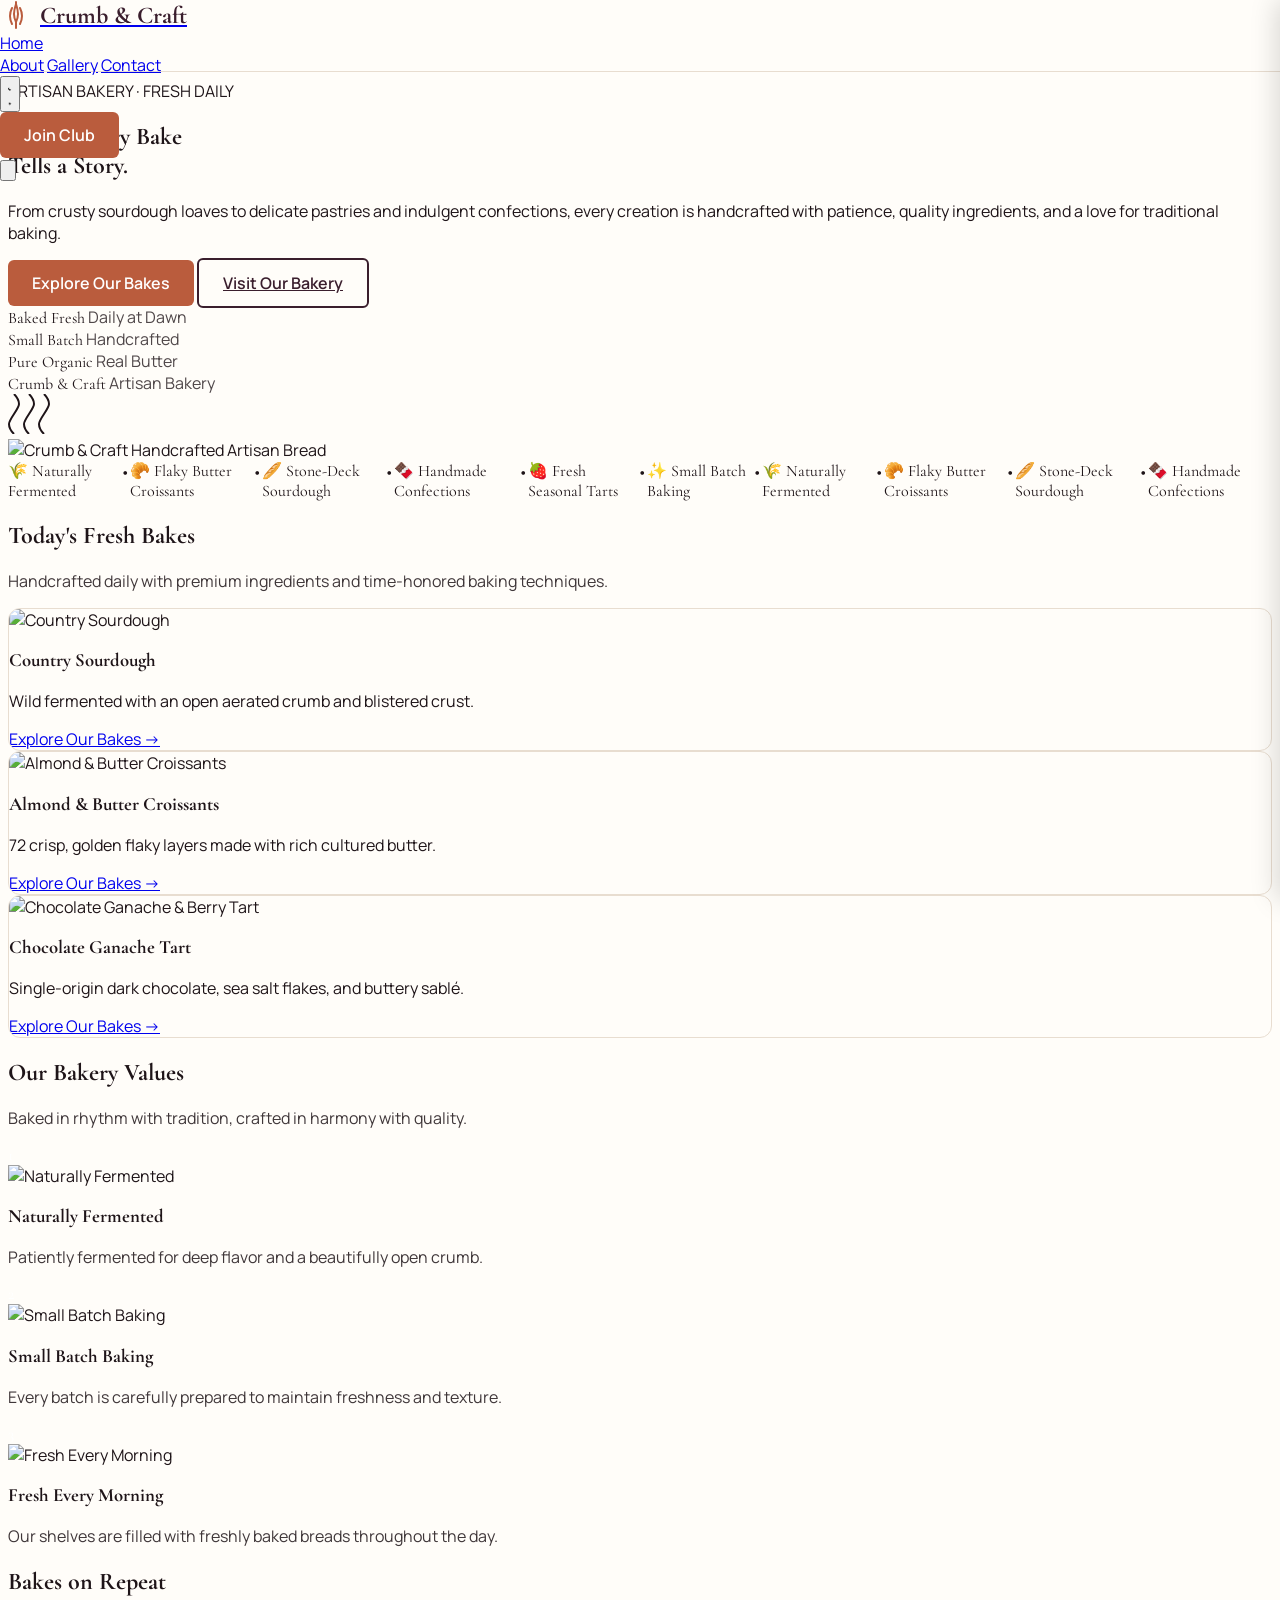
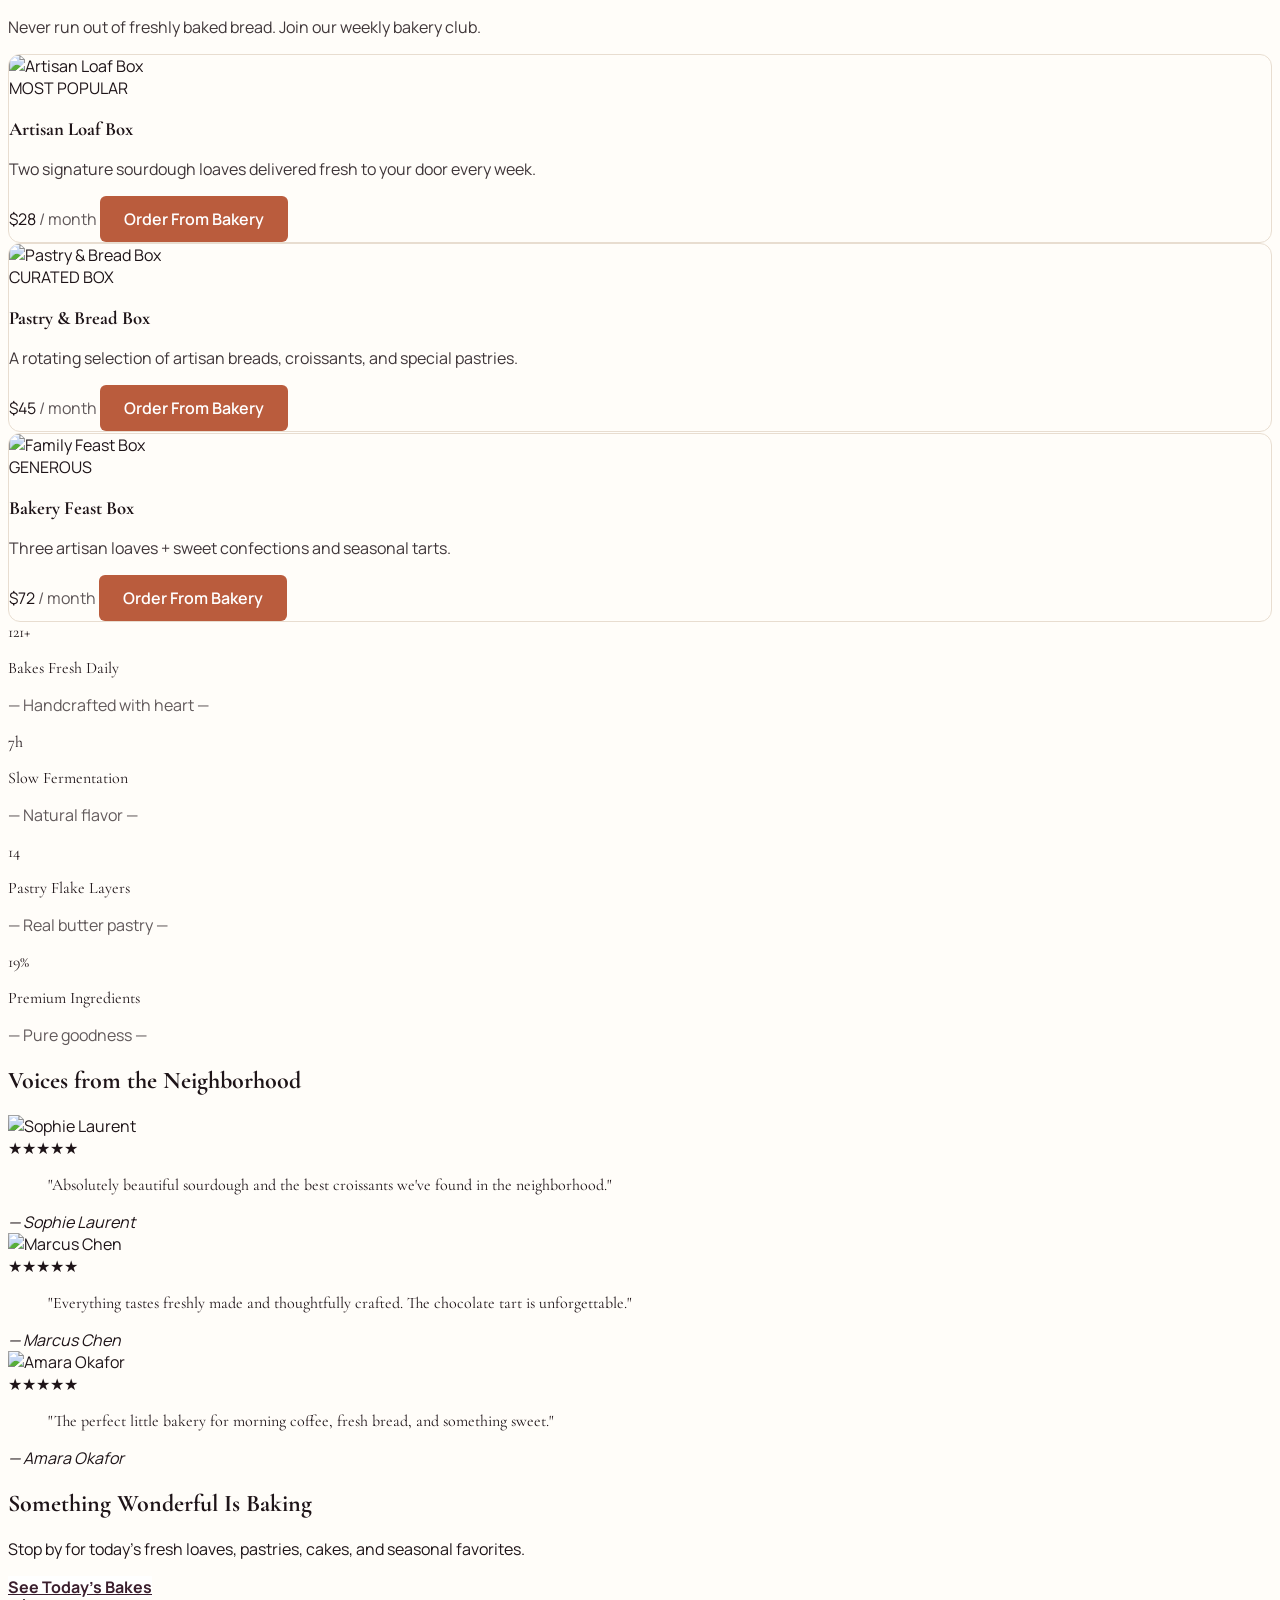
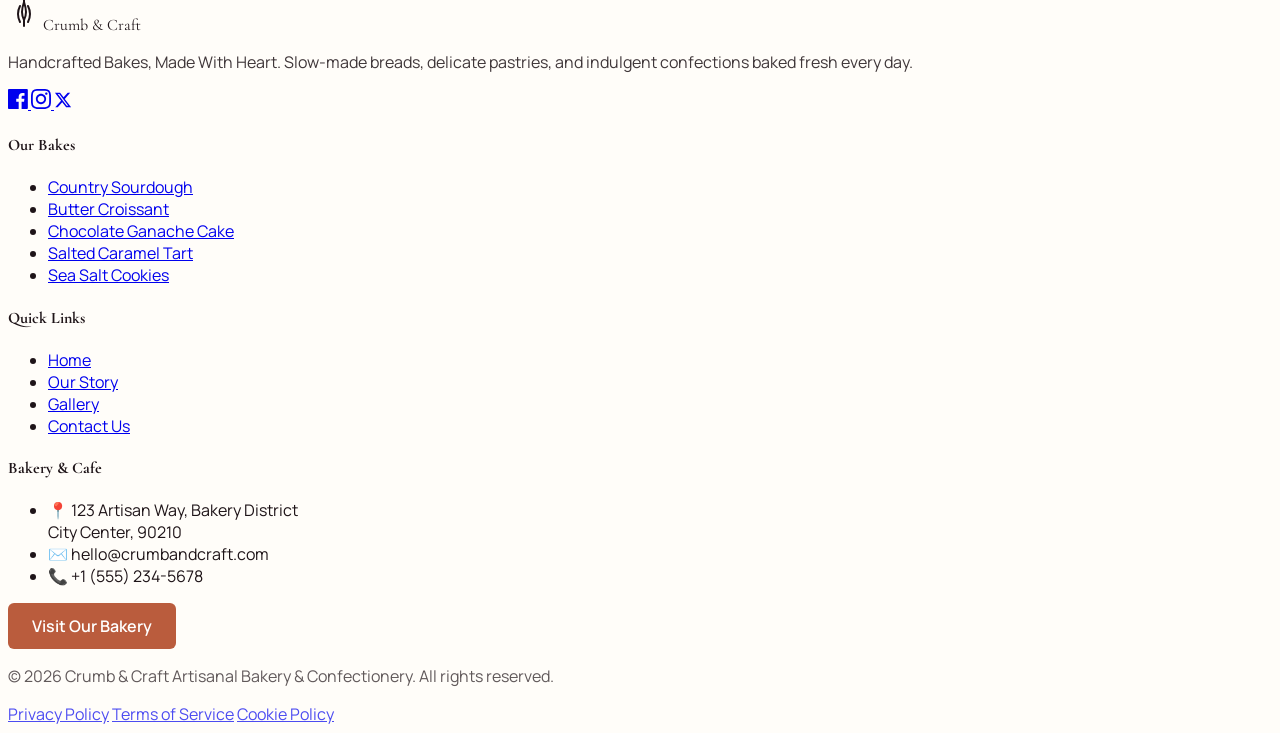
==== commit 7fd40f9c: "Fix navbar stability, dark theme hover states, gallery layout, and contact page CTA alignment" ====
--- a/index.html
+++ b/index.html
@@ -89,7 +89,7 @@
 
     <!-- Header -->
     <header
-        class="sticky top-0 z-[100] bg-secondary/80 dark:bg-dark-bg/80 backdrop-blur-md border-b border-border-light dark:border-dark-border h-[64px] md:h-[72px] flex items-center px-4 md:px-8">
+        class="fixed top-0 left-0 right-0 w-full z-[1000] bg-secondary/90 dark:bg-dark-bg/90 backdrop-blur-md border-b border-border-light dark:border-dark-border h-[64px] md:h-[72px] flex items-center px-4 md:px-8">
         <div class="container mx-auto flex items-center justify-between w-full">
             <!-- Logo -->
             <a href="index.html" class="flex items-center gap-2">
@@ -236,7 +236,7 @@
                     </p>
                     <div class="flex flex-col sm:flex-row gap-4">
                         <a href="gallery.html"
-                            class="btn-primary text-lg px-8 py-4 text-white hover:text-white">Explore Our Bakes</a>
+                            class="btn-primary text-lg px-8 py-4">Explore Our Bakes</a>
                         <a href="contact.html" class="btn-secondary text-lg px-8 py-4">Visit Our Bakery</a>
                     </div>
                     <!-- Trust Badges -->
@@ -420,7 +420,7 @@
                     <!-- Steps -->
                     <div class="step-card relative z-10 flex flex-col items-center text-center scroll-reveal group">
                         <div
-                            class="step-number w-16 h-16 rounded-full bg-accent text-white flex items-center justify-center font-playfair text-2xl font-bold mb-8 shadow-xl shadow-accent/20">
+                            class="step-number w-16 h-16 rounded-full bg-accent flex items-center justify-center font-playfair text-2xl font-bold mb-8 shadow-xl shadow-accent/20">
                             1</div>
                         <div class="relative mb-6">
                             <img src="https://images.unsplash.com/photo-1549931319-a545dcf3bc73?w=400&q=80"
@@ -434,7 +434,7 @@
                     <div class="step-card relative z-10 flex flex-col items-center text-center scroll-reveal group"
                         style="transition-delay: 0.2s;">
                         <div
-                            class="step-number w-16 h-16 rounded-full bg-accent text-white flex items-center justify-center font-playfair text-2xl font-bold mb-8 shadow-xl shadow-accent/20">
+                            class="step-number w-16 h-16 rounded-full bg-accent flex items-center justify-center font-playfair text-2xl font-bold mb-8 shadow-xl shadow-accent/20">
                             2</div>
                         <div class="relative mb-6">
                             <img src="https://images.unsplash.com/photo-1556910103-1c02745aae4d?w=800&q=80"
@@ -448,7 +448,7 @@
                     <div class="step-card relative z-10 flex flex-col items-center text-center scroll-reveal group"
                         style="transition-delay: 0.4s;">
                         <div
-                            class="step-number w-16 h-16 rounded-full bg-accent text-white flex items-center justify-center font-playfair text-2xl font-bold mb-8 shadow-xl shadow-accent/20">
+                            class="step-number w-16 h-16 rounded-full bg-accent flex items-center justify-center font-playfair text-2xl font-bold mb-8 shadow-xl shadow-accent/20">
                             3</div>
                         <div class="relative mb-6">
                             <img src="https://images.unsplash.com/photo-1509440159596-0249088772ff?w=800&q=80"
@@ -485,7 +485,7 @@
                                 <span class="text-3xl font-bold text-accent">$28</span> <span
                                     class="text-sm opacity-50">/ month</span>
                                 <a href="contact.html"
-                                    class="btn-primary w-full mt-6 block text-center text-white hover:text-white">Order From Bakery</a>
+                                    class="btn-primary w-full mt-6 block text-center">Order From Bakery</a>
                             </div>
                         </div>
                     </div>
@@ -503,7 +503,7 @@
                                 <span class="text-3xl font-bold text-accent">$45</span> <span
                                     class="text-sm opacity-50">/ month</span>
                                 <a href="contact.html"
-                                    class="btn-primary w-full mt-6 block text-center text-white hover:text-white">Order From Bakery</a>
+                                    class="btn-primary w-full mt-6 block text-center">Order From Bakery</a>
                             </div>
                         </div>
                     </div>
@@ -521,7 +521,7 @@
                                 <span class="text-3xl font-bold text-accent">$72</span> <span
                                     class="text-sm opacity-50">/ month</span>
                                 <a href="contact.html"
-                                    class="btn-primary w-full mt-6 block text-center text-white hover:text-white">Order From Bakery</a>
+                                    class="btn-primary w-full mt-6 block text-center">Order From Bakery</a>
                             </div>
                         </div>
                     </div>
@@ -612,7 +612,7 @@
                     <h2 class="font-playfair text-4xl md:text-6xl text-white font-bold mb-6">Something Wonderful Is Baking</h2>
                     <p class="text-white/90 text-lg mb-10 max-w-2xl mx-auto">Stop by for today's fresh loaves, pastries, cakes, and seasonal favorites.</p>
                     <a href="gallery.html"
-                        class="bg-white text-primary font-dm font-bold text-lg px-12 py-5 rounded-md hover:scale-105 transition-transform inline-block shadow-2xl">See Today's Bakes</a>
+                        class="cta-bakes-btn font-dm font-bold text-lg px-12 py-5 rounded-md hover:scale-105 transition-all inline-block shadow-2xl">See Today's Bakes</a>
                 </div>
             </div>
         </section>
@@ -702,7 +702,7 @@
                     </li>
                 </ul>
                 <a href="contact.html"
-                    class="btn-primary mt-6 inline-block w-full text-center text-sm py-3 text-white hover:text-white">Visit Our Bakery</a>
+                    class="btn-primary mt-6 inline-block w-full text-center text-sm py-3">Visit Our Bakery</a>
             </div>
         </div>
         <div
--- a/assets/css/style.css
+++ b/assets/css/style.css
@@ -37,37 +37,64 @@
 .dark .opacity-50 { opacity: 0.5 !important; }
 .dark .text-muted { color: #D4B896 !important; opacity: 1 !important; }
 
+/* Fixed, rock-solid stable Navbar layout across all devices */
+body {
+    padding-top: 64px !important;
+}
+
 @media (min-width: 768px) {
     body {
-        padding-top: 0;
-    }
-}
-
-/* For pages with full-screen heroes starting at the very top */
-body:has(section.h-screen:first-child),
-body:has(section.h-screen:first-of-type) {
-    padding-top: 0;
+        padding-top: 72px !important;
+    }
 }
 
 header {
-    position: sticky !important;
-    top: 0;
-    left: 0;
-    right: 0;
-    z-index: 9999;
-    transition: all 0.4s cubic-bezier(0.4, 0, 0.2, 1);
-}
-
-header.scrolled {
+    position: fixed !important;
+    top: 0 !important;
+    left: 0 !important;
+    right: 0 !important;
+    width: 100% !important;
+    max-width: 100vw !important;
+    height: 64px !important;
+    z-index: 1000 !important;
+    box-sizing: border-box !important;
     background-color: rgba(255, 253, 249, 0.94) !important;
     backdrop-filter: blur(16px);
-    box-shadow: 0 4px 30px rgba(58, 30, 45, 0.08);
-    height: 60px !important;
-}
-
-[data-theme="dark"] header.scrolled {
+    -webkit-backdrop-filter: blur(16px);
+    border-bottom: 1px solid var(--border-light);
+    transition: background-color 0.3s ease, border-color 0.3s ease, box-shadow 0.3s ease;
+}
+
+@media (min-width: 768px) {
+    header {
+        height: 72px !important;
+    }
+}
+
+[data-theme="dark"] header {
     background-color: rgba(20, 11, 16, 0.94) !important;
     border-bottom: 1px solid rgba(232, 185, 88, 0.12);
+}
+
+header.scrolled {
+    background-color: rgba(255, 253, 249, 0.98) !important;
+    backdrop-filter: blur(20px);
+    -webkit-backdrop-filter: blur(20px);
+    box-shadow: 0 4px 24px rgba(58, 30, 45, 0.08);
+}
+
+[data-theme="dark"] header.scrolled {
+    background-color: rgba(20, 11, 16, 0.98) !important;
+    border-bottom: 1px solid rgba(232, 185, 88, 0.2) !important;
+    box-shadow: 0 4px 24px rgba(0, 0, 0, 0.45);
+}
+
+header a[href="index.html"] {
+    display: flex;
+    align-items: center;
+    gap: 0.5rem;
+    flex-shrink: 0;
+    white-space: nowrap;
 }
 
 header a[href="index.html"] svg,
@@ -84,6 +111,7 @@
     font-size: 1.5rem;
     font-weight: 700;
     line-height: 1;
+    white-space: nowrap;
     color: var(--primary) !important;
 }
 
@@ -351,11 +379,24 @@
 
 .step-number {
     transition: all 0.3s ease;
+    color: #FFFFFF !important;
 }
 
 .step-card:hover .step-number {
     transform: scale(1.2) translateY(-5px);
-    background-color: var(--primary);
+    background-color: #2D1723 !important;
+    color: #FFFFFF !important;
+}
+
+[data-theme="dark"] .step-number {
+    background-color: #E8B958 !important;
+    color: #140B10 !important;
+}
+
+[data-theme="dark"] .step-card:hover .step-number {
+    background-color: #FFFDF9 !important;
+    color: #140B10 !important;
+    box-shadow: 0 0 25px rgba(232, 185, 88, 0.5);
 }
 
 /* Animation Utility Classes */
@@ -452,9 +493,9 @@
     width: min(280px, 85vw);
     transform: translateX(100%);
     transition: transform 0.35s cubic-bezier(0.4, 0, 0.2, 1);
-    z-index: 9999;
+    z-index: 10001;
     background-color: var(--secondary);
-    box-shadow: -4px 0 15px rgba(0, 0, 0, 0.1);
+    box-shadow: -4px 0 25px rgba(0, 0, 0, 0.15);
     overflow-y: auto;
     max-height: 100vh;
 }
@@ -467,7 +508,6 @@
 .sidebar-nav.open {
     transform: translateX(0);
 }
-
 
 .sidebar-overlay {
     position: fixed;
@@ -476,7 +516,7 @@
     opacity: 0;
     pointer-events: none;
     transition: opacity 0.35s ease;
-    z-index: 9998;
+    z-index: 10000;
 }
 
 .sidebar-overlay.open {
@@ -504,21 +544,87 @@
 }
 
 /* Custom Buttons */
-.btn-primary {
+.btn-primary,
+a.btn-primary,
+button.btn-primary {
     background-color: var(--accent);
-    color: var(--warm-white);
+    color: #FFFFFF !important;
     font-family: 'Manrope', sans-serif;
     font-weight: 600;
     border-radius: 0.375rem;
     padding: 0.75rem 1.5rem;
     transition: all 0.3s ease;
-}
-
-.btn-primary:hover {
-    transform: scale(1.03);
-    background-color: var(--primary);
-    box-shadow: 0 4px 14px rgba(90, 56, 37, 0.3);
-    color: var(--warm-white);
+    display: inline-flex;
+    align-items: center;
+    justify-content: center;
+    text-decoration: none;
+}
+
+.btn-primary:hover,
+a.btn-primary:hover,
+button.btn-primary:hover {
+    transform: translateY(-2px);
+    background-color: #2D1723 !important;
+    box-shadow: 0 4px 14px rgba(45, 23, 35, 0.3);
+    color: #FFFFFF !important;
+}
+
+[data-theme="dark"] .btn-primary,
+[data-theme="dark"] a.btn-primary,
+[data-theme="dark"] button.btn-primary {
+    background-color: #E8B958 !important;
+    color: #140B10 !important;
+    font-weight: 700;
+}
+
+[data-theme="dark"] .btn-primary:hover,
+[data-theme="dark"] a.btn-primary:hover,
+[data-theme="dark"] button.btn-primary:hover {
+    background-color: #FFFDF9 !important;
+    color: #140B10 !important;
+    box-shadow: 0 4px 16px rgba(232, 185, 88, 0.35);
+}
+
+/* CTA "See Today's Bakes" Button */
+.cta-bakes-btn {
+    background-color: #FFFFFF !important;
+    color: #3A1E2D !important;
+    font-family: 'Manrope', sans-serif;
+    font-weight: 700;
+    transition: all 0.3s ease;
+}
+
+.cta-bakes-btn:hover {
+    background-color: #2D1723 !important;
+    color: #FFFFFF !important;
+    box-shadow: 0 10px 30px rgba(0, 0, 0, 0.25);
+}
+
+[data-theme="dark"] .cta-bakes-btn {
+    background-color: #FFFDF9 !important;
+    color: #140B10 !important;
+}
+
+[data-theme="dark"] .cta-bakes-btn:hover {
+    background-color: #E8B958 !important;
+    color: #140B10 !important;
+    box-shadow: 0 10px 30px rgba(232, 185, 88, 0.4);
+}
+
+[data-theme="dark"] .bg-white.text-primary,
+[data-theme="dark"] a.bg-white.text-primary {
+    color: #140B10 !important;
+}
+
+[data-theme="dark"] .bg-white.text-primary:hover,
+[data-theme="dark"] a.bg-white.text-primary:hover {
+    color: #140B10 !important;
+}
+
+/* Contact Page & Global CTA text hover visibility in dark mode */
+[data-theme="dark"] a.text-accent:hover,
+[data-theme="dark"] a[class*="hover:text-primary"]:hover {
+    color: #FFFDF9 !important;
 }
 
 .btn-secondary {
@@ -626,3 +732,11 @@
         height: 40px;
     }
 }
+
+/* Gallery Page: Arrange small sensory cards in 2x2 grid on 1024px screens */
+@media (min-width: 1024px) and (max-width: 1279.98px) {
+    #sensory-profile-grid,
+    .sensory-profile-grid {
+        grid-template-columns: repeat(2, minmax(0, 1fr)) !important;
+    }
+}
--- a/assets/css/dark-mode.css
+++ b/assets/css/dark-mode.css
@@ -52,6 +52,54 @@
     color: #FFFDF9;
 }
 
+[data-theme="dark"] .btn-primary,
+[data-theme="dark"] a.btn-primary,
+[data-theme="dark"] button.btn-primary {
+    background-color: #E8B958 !important;
+    color: #140B10 !important;
+    font-weight: 700;
+}
+
+[data-theme="dark"] .btn-primary:hover,
+[data-theme="dark"] a.btn-primary:hover,
+[data-theme="dark"] button.btn-primary:hover {
+    background-color: #FFFDF9 !important;
+    color: #140B10 !important;
+    box-shadow: 0 4px 16px rgba(232, 185, 88, 0.35);
+}
+
+[data-theme="dark"] .step-number {
+    background-color: #E8B958 !important;
+    color: #140B10 !important;
+}
+
+[data-theme="dark"] .step-card:hover .step-number {
+    background-color: #FFFDF9 !important;
+    color: #140B10 !important;
+    box-shadow: 0 0 25px rgba(232, 185, 88, 0.5);
+}
+
+[data-theme="dark"] .cta-bakes-btn {
+    background-color: #FFFDF9 !important;
+    color: #140B10 !important;
+}
+
+[data-theme="dark"] .cta-bakes-btn:hover {
+    background-color: #E8B958 !important;
+    color: #140B10 !important;
+    box-shadow: 0 10px 30px rgba(232, 185, 88, 0.4);
+}
+
+[data-theme="dark"] .bg-white.text-primary,
+[data-theme="dark"] a.bg-white.text-primary {
+    color: #140B10 !important;
+}
+
+[data-theme="dark"] .bg-white.text-primary:hover,
+[data-theme="dark"] a.bg-white.text-primary:hover {
+    color: #140B10 !important;
+}
+
 [data-theme="dark"] .btn-secondary {
     border-color: #E8B958;
     color: #E8B958;
@@ -61,3 +109,9 @@
     background-color: #E8B958;
     color: #140B10;
 }
+
+/* Contact Page & Global CTA text hover visibility in dark mode */
+[data-theme="dark"] a.text-accent:hover,
+[data-theme="dark"] a[class*="hover:text-primary"]:hover {
+    color: #FFFDF9 !important;
+}
